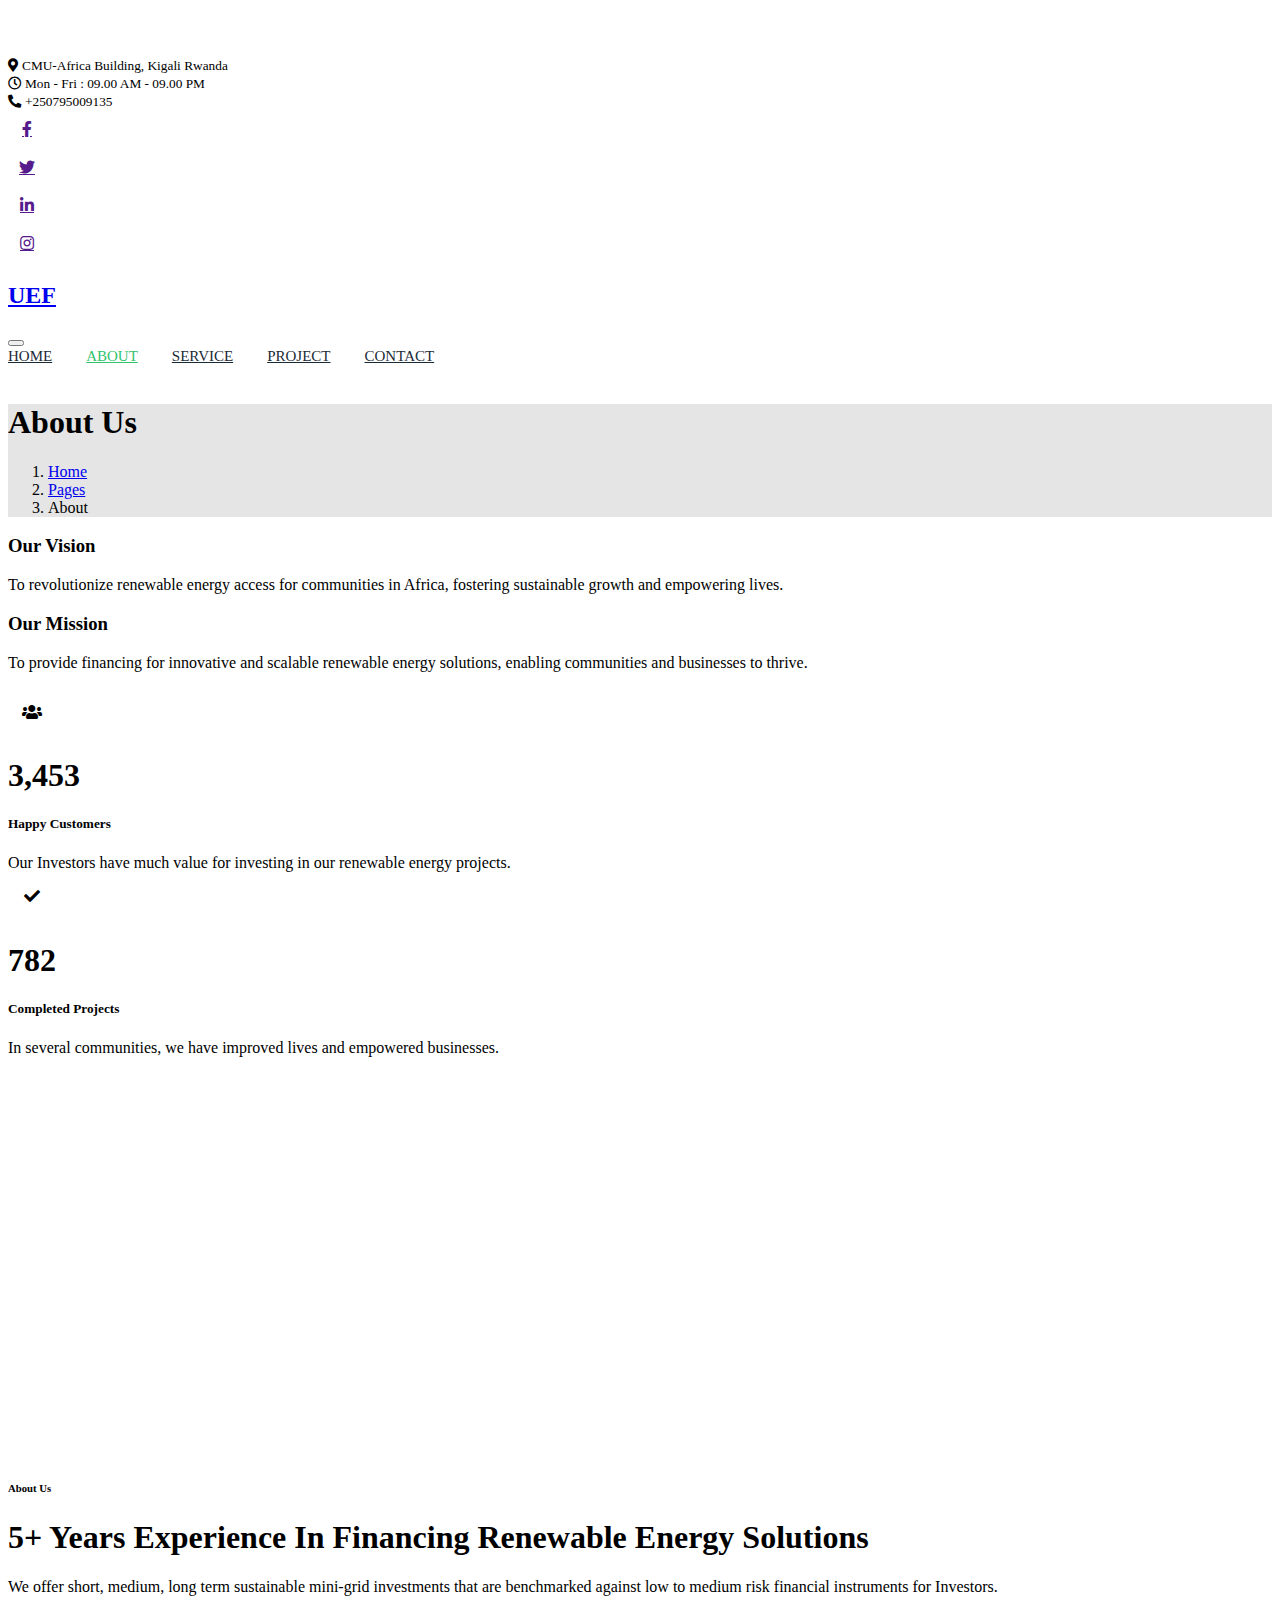
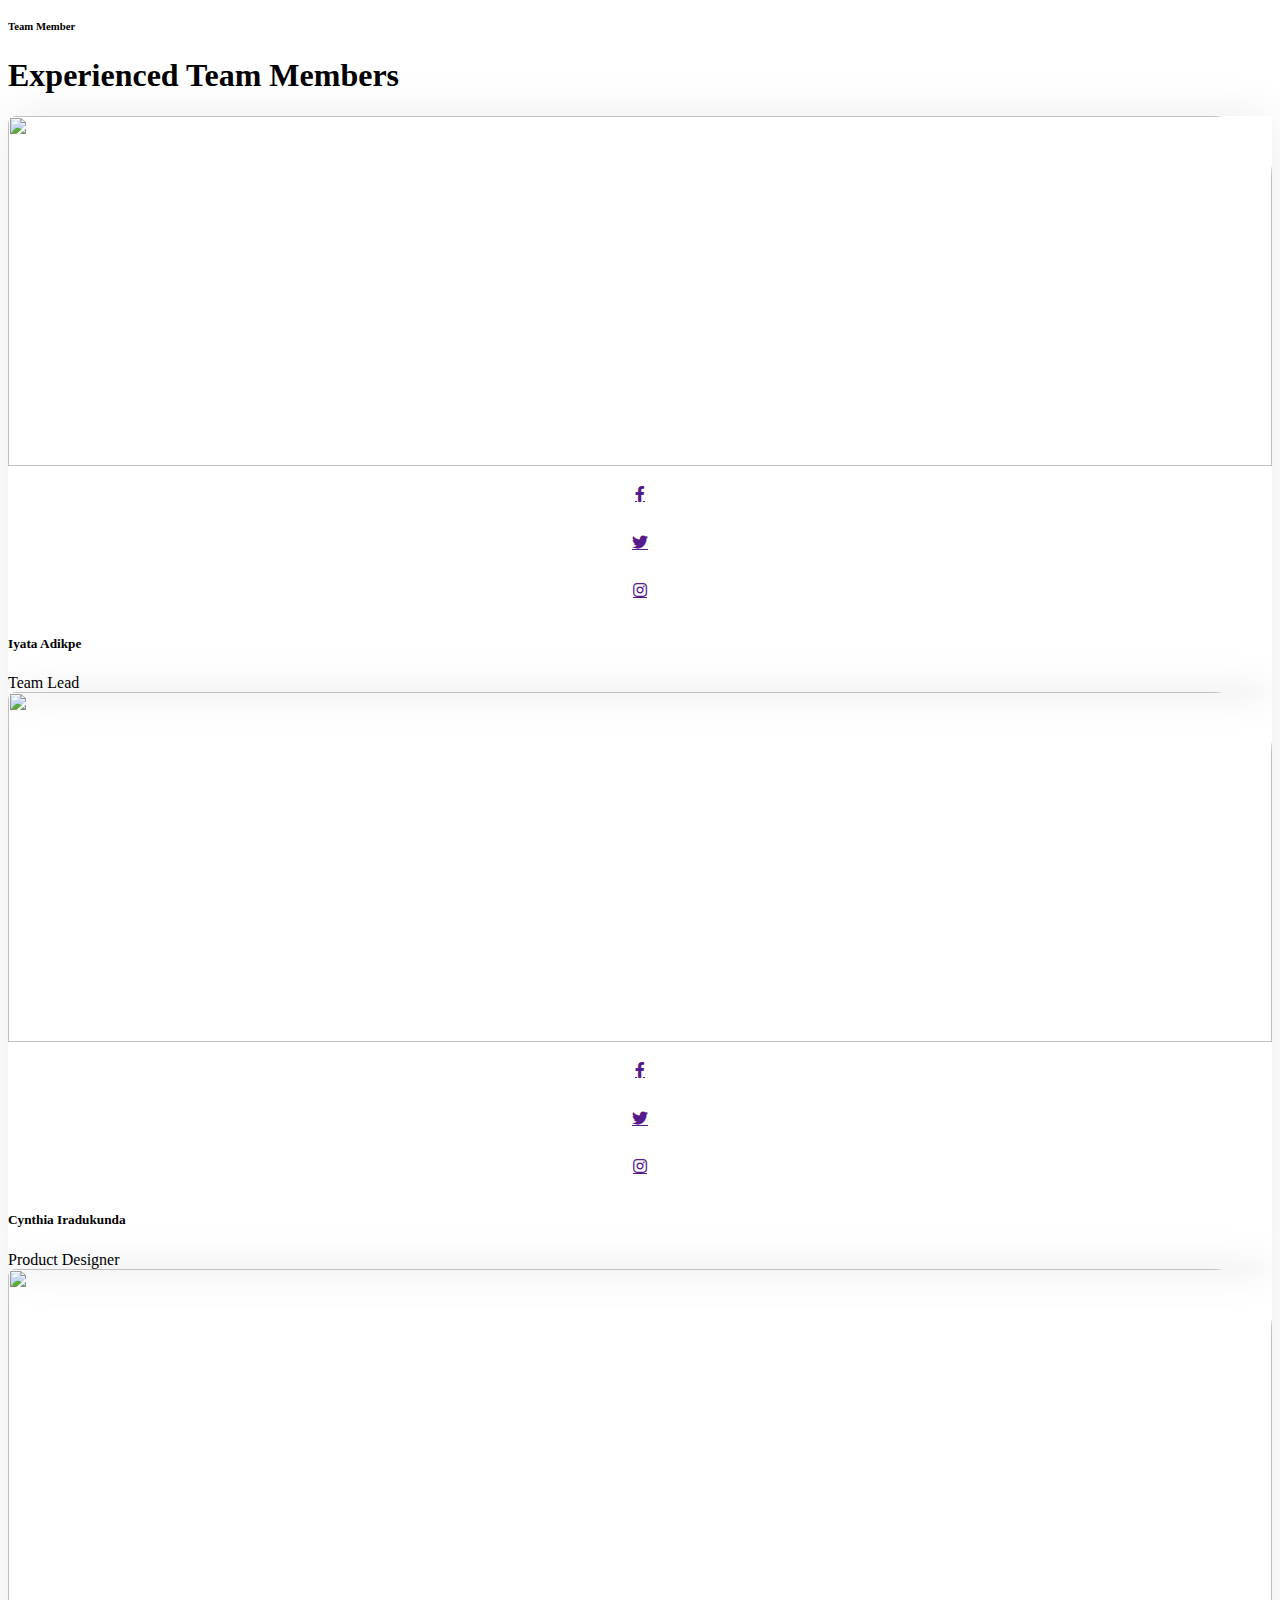
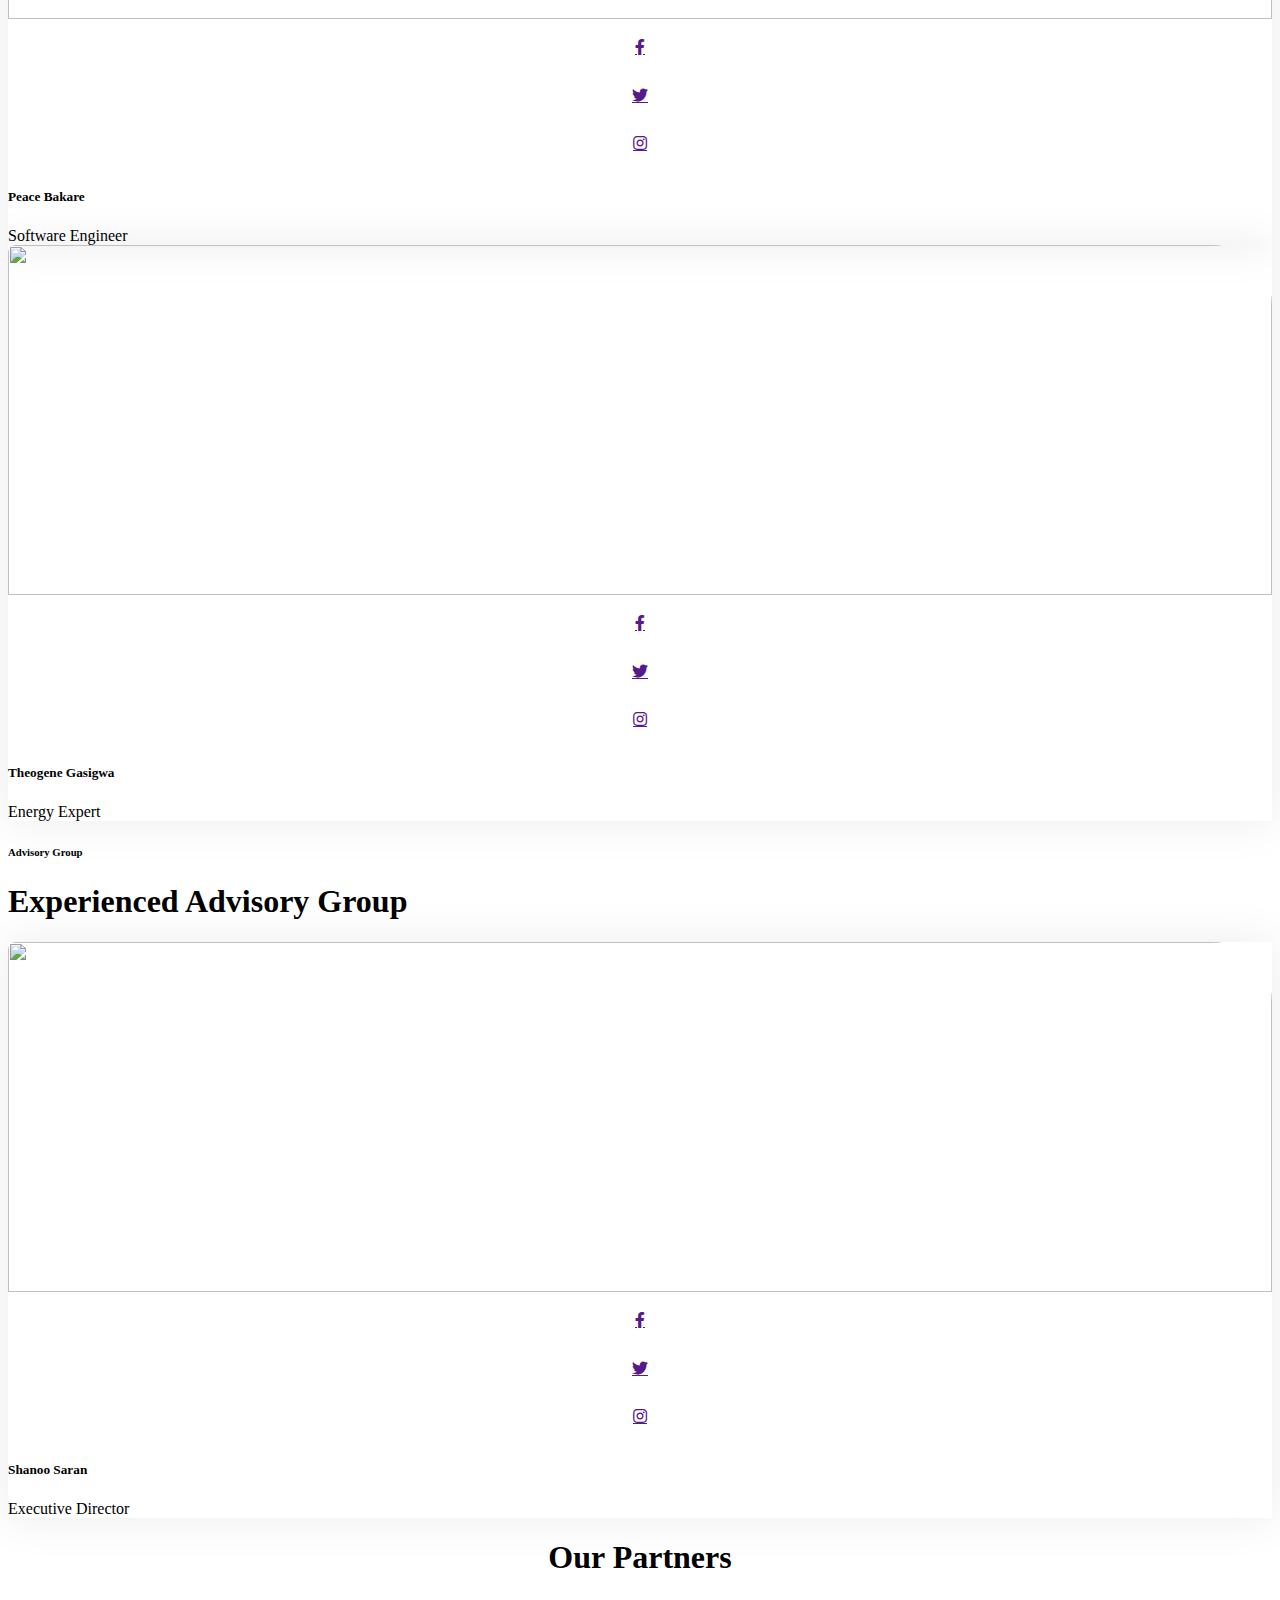
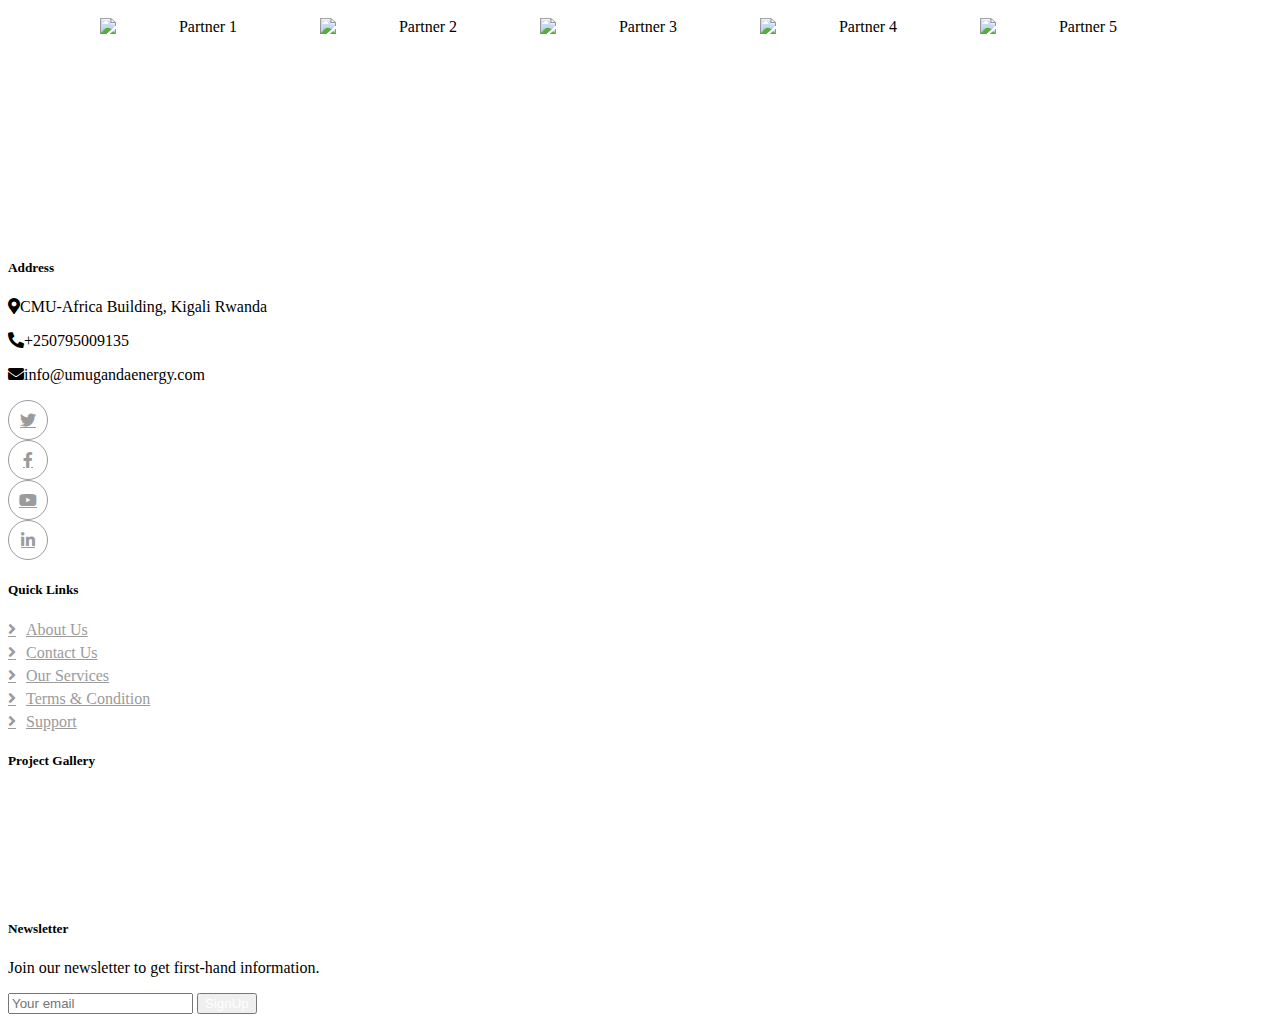
==== about.html @ 9891df20 "Modifications on Product and Team roles" ====
<!DOCTYPE html>
<html lang="en">

<head>
    <meta charset="utf-8">
    <title>UEF</title>
    <meta content="width=device-width, initial-scale=1.0" name="viewport">
    <meta content="" name="keywords">
    <meta content="" name="description">

    <!-- Favicon -->
    <link href="img/favicon.ico" rel="icon">

    <!-- Google Web Fonts -->
    <link rel="preconnect" href="https://fonts.googleapis.com">
    <link rel="preconnect" href="https://fonts.gstatic.com" crossorigin>
    <link href="https://fonts.googleapis.com/css2?family=Open+Sans:wght@400;500&family=Roboto:wght@500;700;900&display=swap" rel="stylesheet"> 

    <!-- Icon Font Stylesheet -->
    <link href="https://cdnjs.cloudflare.com/ajax/libs/font-awesome/5.10.0/css/all.min.css" rel="stylesheet">
    <link href="https://cdn.jsdelivr.net/npm/bootstrap-icons@1.4.1/font/bootstrap-icons.css" rel="stylesheet">

    <!-- Libraries Stylesheet -->
    <link href="lib/animate/animate.min.css" rel="stylesheet">
    <link href="lib/owlcarousel/assets/owl.carousel.min.css" rel="stylesheet">
    <link href="lib/lightbox/css/lightbox.min.css" rel="stylesheet">

    <!-- Customized Bootstrap Stylesheet -->
    <link href="css/bootstrap.min.css" rel="stylesheet">

    <!-- Template Stylesheet -->
    <link href="css/style.css" rel="stylesheet">
</head>

<body>
    <!-- Spinner Start -->
    <div id="spinner" class="show bg-white position-fixed translate-middle w-100 vh-100 top-50 start-50 d-flex align-items-center justify-content-center">
        <div class="spinner-border text-primary" style="width: 3rem; height: 3rem;" role="status">
            <span class="sr-only">Loading...</span>
        </div>
    </div>
    <!-- Spinner End -->


    <!-- Topbar Start -->
    <div class="container-fluid bg-dark p-0">
        <div class="row gx-0 d-none d-lg-flex">
            <div class="col-lg-7 px-5 text-start">
                <div class="h-100 d-inline-flex align-items-center me-4">
                    <small class="fa fa-map-marker-alt text-primary me-2"></small>
                    <small>CMU-Africa Building, Kigali Rwanda</small>
                </div>
                <div class="h-100 d-inline-flex align-items-center">
                    <small class="far fa-clock text-primary me-2"></small>
                    <small>Mon - Fri : 09.00 AM - 09.00 PM</small>
                </div>
            </div>
            <div class="col-lg-5 px-5 text-end">
                <div class="h-100 d-inline-flex align-items-center me-4">
                    <small class="fa fa-phone-alt text-primary me-2"></small>
                    <small>+250795009135</small>
                </div>
                <div class="h-100 d-inline-flex align-items-center mx-n2">
                    <a class="btn btn-square btn-link rounded-0 border-0 border-end border-secondary" href=""><i class="fab fa-facebook-f"></i></a>
                    <a class="btn btn-square btn-link rounded-0 border-0 border-end border-secondary" href=""><i class="fab fa-twitter"></i></a>
                    <a class="btn btn-square btn-link rounded-0 border-0 border-end border-secondary" href=""><i class="fab fa-linkedin-in"></i></a>
                    <a class="btn btn-square btn-link rounded-0" href=""><i class="fab fa-instagram"></i></a>
                </div>
            </div>
        </div>
    </div>
    <!-- Topbar End -->


    <!-- Navbar Start -->
    <nav class="navbar navbar-expand-lg bg-white navbar-light sticky-top p-0">
        <a href="index.html" class="navbar-brand d-flex align-items-center border-end px-4 px-lg-5">
            <h2 class="m-0 text-primary">UEF</h2>
        </a>
        <button type="button" class="navbar-toggler me-4" data-bs-toggle="collapse" data-bs-target="#navbarCollapse">
            <span class="navbar-toggler-icon"></span>
        </button>
        <div class="collapse navbar-collapse" id="navbarCollapse">
            <div class="navbar-nav ms-auto p-4 p-lg-0">
                <a href="index.html" class="nav-item nav-link">Home</a>
                <a href="about.html" class="nav-item nav-link active">About</a>
                <a href="service.html" class="nav-item nav-link">Service</a>
                <a href="project.html" class="nav-item nav-link">Project</a>                
                <a href="contact.html" class="nav-item nav-link">Contact</a>
            </div>
            <a href="project.html" class="btn btn-primary rounded-0 py-4 px-lg-5 d-none d-lg-block">Check Project Portfolio<i class="fa fa-arrow-right ms-3"></i></a>
        </div>
    </nav>
    <!-- Navbar End -->


    <!-- Page Header Start -->
    <div class="container-fluid page-header py-5 mb-5">
        <div class="container py-5">
            <h1 class="display-3 text-white mb-3 animated slideInDown">About Us</h1>
            <nav aria-label="breadcrumb animated slideInDown">
                <ol class="breadcrumb">
                    <li class="breadcrumb-item"><a class="text-white" href="#">Home</a></li>
                    <li class="breadcrumb-item"><a class="text-white" href="#">Pages</a></li>
                    <li class="breadcrumb-item text-white active" aria-current="page">About</li>
                </ol>
            </nav>
        </div>
    </div>
    <!-- Page Header End -->

    <!-- Feature Start -->
    <div class="container-xxl py-5">
        <div class="container">
            <div class="row g-5">
                <!-- Vision and Mission -->
                <div class="col-md-6">
                    <div class="mb-4">
                        <h3 class="text-primary">Our Vision</h3>
                        <p>To revolutionize renewable energy access for communities in Africa, fostering sustainable growth and empowering lives.</p>
                    </div>
                    <div>
                        <h3 class="text-primary">Our Mission</h3>
                        <p>To provide financing for innovative and scalable renewable energy solutions, enabling communities and businesses to thrive.</p>
                    </div>
                </div>

                <!-- Statistics -->
                <div class="col-md-6">
                    <div class="row g-4">
                        <div class="col-lg-6 wow fadeIn" data-wow-delay="0.1s">
                            <div class="d-flex align-items-center mb-4">
                                <div class="btn-lg-square bg-primary rounded-circle me-3">
                                    <i class="fa fa-users text-white"></i>
                                </div>
                                <h1 class="mb-0" data-toggle="counter-up">3,453</h1>
                            </div>
                            <h5 class="mb-3">Happy Customers</h5>
                            <span>Our Investors have much value for investing in our renewable energy projects.</span>
                        </div>
                        <div class="col-lg-6 wow fadeIn" data-wow-delay="0.3s">
                            <div class="d-flex align-items-center mb-4">
                                <div class="btn-lg-square bg-primary rounded-circle me-3">
                                    <i class="fa fa-check text-white"></i>
                                </div>
                                <h1 class="mb-0" data-toggle="counter-up">782</h1>
                            </div>
                            <h5 class="mb-3">Completed Projects</h5>
                            <span>In several communities, we have improved lives and empowered businesses.</span>
                        </div>
                    </div>
                </div>
            </div>
        </div>
    </div>
    <!-- Feature End -->

    

    <!-- About Start -->
    <div class="container-fluid bg-light overflow-hidden my-5 px-lg-0">
        <div class="container about px-lg-0">
            <div class="row g-0 mx-lg-0">
                <div class="col-lg-6 ps-lg-0 wow fadeIn" data-wow-delay="0.1s" style="min-height: 400px;">
                    <div class="position-relative h-100">
                        <img class="position-absolute img-fluid w-100 h-100" src="img/about.jpg" style="object-fit: cover;" alt="">
                    </div>
                </div>
                <div class="col-lg-6 about-text py-5 wow fadeIn" data-wow-delay="0.5s">
                    <div class="p-lg-5 pe-lg-0">
                        <h6 class="text-primary">About Us</h6>
                        <h1 class="mb-4">5+ Years Experience In Financing Renewable Energy Solutions</h1>
                        <!-- <p>Renewable Energy </p> -->
                        <p>We offer short, medium, long term sustainable mini-grid investments that are benchmarked against low to medium risk financial instruments for Investors.</p>                        
                    </div>
                </div>
            </div>
        </div>
    </div>
    <!-- About End -->


    <!-- Team Start -->
    <div class="container-xxl py-5">
        <div class="container">
            <div class="text-center mx-auto mb-5 wow fadeInUp" data-wow-delay="0.1s" style="max-width: 600px;">
                <h6 class="text-primary">Team Member</h6>
                <h1 class="mb-4">Experienced Team Members</h1>
            </div>
            <div class="row g-4">
                <div class="col-lg-4 col-md-6 wow fadeInUp" data-wow-delay="0.1s">
                    <div class="team-item rounded overflow-hidden">
                        <div class="d-flex">
                            <img class="img-fluid w-75" src="img/Iyata.jpeg" alt="">
                            <div class="team-social w-25">
                                <a class="btn btn-lg-square btn-outline-primary rounded-circle mt-3" href=""><i class="fab fa-facebook-f"></i></a>
                                <a class="btn btn-lg-square btn-outline-primary rounded-circle mt-3" href=""><i class="fab fa-twitter"></i></a>
                                <a class="btn btn-lg-square btn-outline-primary rounded-circle mt-3" href=""><i class="fab fa-instagram"></i></a>
                            </div>
                        </div>
                        <div class="p-4">
                            <h5>Iyata Adikpe</h5>
                            <span>Team Lead</span>
                        </div>
                    </div>
                </div>
                <div class="col-lg-4 col-md-6 wow fadeInUp" data-wow-delay="0.3s">
                    <div class="team-item rounded overflow-hidden">
                        <div class="d-flex">
                            <img class="img-fluid w-75" src="img/Cynthia.jpeg" alt="">
                            <div class="team-social w-25">
                                <a class="btn btn-lg-square btn-outline-primary rounded-circle mt-3" href=""><i class="fab fa-facebook-f"></i></a>
                                <a class="btn btn-lg-square btn-outline-primary rounded-circle mt-3" href=""><i class="fab fa-twitter"></i></a>
                                <a class="btn btn-lg-square btn-outline-primary rounded-circle mt-3" href=""><i class="fab fa-instagram"></i></a>
                            </div>
                        </div>
                        <div class="p-4">
                            <h5>Cynthia Iradukunda</h5>
                            <span>Product Designer</span>
                        </div>
                    </div>
                </div>
                <div class="col-lg-4 col-md-6 wow fadeInUp" data-wow-delay="0.5s">
                    <div class="team-item rounded overflow-hidden">
                        <div class="d-flex">
                            <img class="img-fluid w-75" src="img/Peace-1.jpeg" alt="">
                            <div class="team-social w-25">
                                <a class="btn btn-lg-square btn-outline-primary rounded-circle mt-3" href=""><i class="fab fa-facebook-f"></i></a>
                                <a class="btn btn-lg-square btn-outline-primary rounded-circle mt-3" href=""><i class="fab fa-twitter"></i></a>
                                <a class="btn btn-lg-square btn-outline-primary rounded-circle mt-3" href=""><i class="fab fa-instagram"></i></a>
                            </div>
                        </div>
                        <div class="p-4">
                            <h5>Peace Bakare</h5>
                            <span>Software Engineer</span>
                        </div>
                    </div>
                </div>
                <div class="col-lg-4 col-md-6 wow fadeInUp" data-wow-delay="0.3s">
                    <div class="team-item rounded overflow-hidden">
                        <div class="d-flex">
                            <img class="img-fluid w-75" src="img/Gasigwa.png" alt="">
                            <div class="team-social w-25">
                                <a class="btn btn-lg-square btn-outline-primary rounded-circle mt-3" href=""><i class="fab fa-facebook-f"></i></a>
                                <a class="btn btn-lg-square btn-outline-primary rounded-circle mt-3" href=""><i class="fab fa-twitter"></i></a>
                                <a class="btn btn-lg-square btn-outline-primary rounded-circle mt-3" href=""><i class="fab fa-instagram"></i></a>
                            </div>
                        </div>
                        <div class="p-4">
                            <h5>Theogene Gasigwa</h5>
                            <span>Energy Expert</span>
                        </div>
                    </div>
                </div>
            </div>
        </div>
    </div>
    <!-- Team End -->

    <!-- Advisory Group -->
    <div class="container-xxl py-5">
        <div class="container">
            <div class="text-center mx-auto mb-5 wow fadeInUp" data-wow-delay="0.1s" style="max-width: 600px;">
                <h6 class="text-primary">Advisory Group</h6>
                <h1 class="mb-4">Experienced Advisory Group</h1>
            </div>
            <div class="row g-4">
                <div class="col-lg-4 col-md-6 wow fadeInUp" data-wow-delay="0.1s">
                    <div class="team-item rounded overflow-hidden">
                        <div class="d-flex">
                            <img class="img-fluid w-75" src="img/shanoo.jpeg" alt="">
                            <div class="team-social w-25">
                                <a class="btn btn-lg-square btn-outline-primary rounded-circle mt-3" href=""><i class="fab fa-facebook-f"></i></a>
                                <a class="btn btn-lg-square btn-outline-primary rounded-circle mt-3" href=""><i class="fab fa-twitter"></i></a>
                                <a class="btn btn-lg-square btn-outline-primary rounded-circle mt-3" href=""><i class="fab fa-instagram"></i></a>
                            </div>
                        </div>
                        <div class="p-4">
                            <h5>Shanoo Saran</h5>
                            <span>Executive Director</span>
                        </div>
                    </div>
                </div>                
            </div>
        </div>
    </div>
    <!-- Advisory End -->

    <!-- Partners Section -->
    <div class="container-fluid bg-light overflow-hidden my-5 px-lg-0">
        <div class="container quote px-lg-0">
            <div class="row g-0 mx-lg-0">
                <div class="col-12 py-5 wow fadeIn" data-wow-delay="0.5s">
                    <div class="p-lg-5 pe-lg-0">
                        <h1 class="mb-4 text-center">Our Partners</h1>
                    </div>
                </div>
                <div class="col-12 wow fadeIn" data-wow-delay="0.1s">
                    <div class="partners-container">
                        <div class="partner-item">
                            <img src="img/McGinnis_masthead_2025.jpg" alt="Partner 1">
                        </div>
                        <div class="partner-item">
                            <img src="img/cmu_africa.jpg" alt="Partner 2">
                        </div>
                        <div class="partner-item">
                            <img src="img/RDB1.png" alt="Partner 3">
                        </div>
                        <div class="partner-item">
                            <img src="img/partner4.png" alt="Partner 4">
                        </div>
                        <div class="partner-item">
                            <img src="img/partner5.png" alt="Partner 5">
                        </div>
                    </div>
                </div>
            </div>
        </div>
    </div>
        

    <!-- Footer Start -->
    <div class="container-fluid bg-dark text-body footer mt-5 pt-5 wow fadeIn" data-wow-delay="0.1s">
        <div class="container py-5">
            <div class="row g-5">
                <div class="col-lg-3 col-md-6">
                    <h5 class="text-white mb-4">Address</h5>
                    <p class="mb-2"><i class="fa fa-map-marker-alt me-3"></i>CMU-Africa Building, Kigali Rwanda</p>
                    <p class="mb-2"><i class="fa fa-phone-alt me-3"></i>+250795009135</p>
                    <p class="mb-2"><i class="fa fa-envelope me-3"></i>info@umugandaenergy.com</p>
                    <div class="d-flex pt-2">
                        <a class="btn btn-square btn-outline-light btn-social" href=""><i class="fab fa-twitter"></i></a>
                        <a class="btn btn-square btn-outline-light btn-social" href=""><i class="fab fa-facebook-f"></i></a>
                        <a class="btn btn-square btn-outline-light btn-social" href=""><i class="fab fa-youtube"></i></a>
                        <a class="btn btn-square btn-outline-light btn-social" href=""><i class="fab fa-linkedin-in"></i></a>
                    </div>
                </div>
                <div class="col-lg-3 col-md-6">
                    <h5 class="text-white mb-4">Quick Links</h5>
                    <a class="btn btn-link" href="#">About Us</a>
                    <a class="btn btn-link" href="contact.html">Contact Us</a>
                    <a class="btn btn-link" href="service.html">Our Services</a>
                    <a class="btn btn-link" href="">Terms & Condition</a>
                    <a class="btn btn-link" href="">Support</a>
                </div>
                <div class="col-lg-3 col-md-6">
                    <h5 class="text-white mb-4">Project Gallery</h5>
                    <div class="row g-2">
                        <div class="col-4">
                            <img class="img-fluid rounded" src="img/gallery-1.jpg" alt="">
                        </div>
                        <div class="col-4">
                            <img class="img-fluid rounded" src="img/gallery-2.jpg" alt="">
                        </div>
                        <div class="col-4">
                            <img class="img-fluid rounded" src="img/gallery-3.jpg" alt="">
                        </div>
                        <div class="col-4">
                            <img class="img-fluid rounded" src="img/gallery-4.jpg" alt="">
                        </div>
                        <div class="col-4">
                            <img class="img-fluid rounded" src="img/gallery-5.jpg" alt="">
                        </div>
                        <div class="col-4">
                            <img class="img-fluid rounded" src="img/gallery-6.jpg" alt="">
                        </div>
                    </div>
                </div>
                <div class="col-lg-3 col-md-6">
                    <h5 class="text-white mb-4">Newsletter</h5>
                    <p>Join our newsletter to get first-hand information.</p>
                    <div class="position-relative mx-auto" style="max-width: 400px;">
                        <input class="form-control border-0 w-100 py-3 ps-4 pe-5" type="text" placeholder="Your email">
                        <button type="button" class="btn btn-primary py-2 position-absolute top-0 end-0 mt-2 me-2">SignUp</button>
                    </div>
                </div>
            </div>
        </div>
        <div class="container">
    </div>
    <!-- Footer End -->


    <!-- Back to Top -->
    <a href="#" class="btn btn-lg btn-primary btn-lg-square rounded-circle back-to-top"><i class="bi bi-arrow-up"></i></a>


    <!-- JavaScript Libraries -->
    <script src="https://code.jquery.com/jquery-3.4.1.min.js"></script>
    <script src="https://cdn.jsdelivr.net/npm/bootstrap@5.0.0/dist/js/bootstrap.bundle.min.js"></script>
    <script src="lib/wow/wow.min.js"></script>
    <script src="lib/easing/easing.min.js"></script>
    <script src="lib/waypoints/waypoints.min.js"></script>
    <script src="lib/counterup/counterup.min.js"></script>
    <script src="lib/owlcarousel/owl.carousel.min.js"></script>
    <script src="lib/isotope/isotope.pkgd.min.js"></script>
    <script src="lib/lightbox/js/lightbox.min.js"></script>

    <!-- Template Javascript -->
    <script src="js/main.js"></script>
</body>

</html>
---- css/style.css ----
/********** Template CSS **********/
:root {
    --primary: #32C36C;
    --light: #F6F7F8;
    --dark: #1A2A36;
}

.fw-medium {
    font-weight: 500 !important;
}

.fw-bold {
    font-weight: 700 !important;
}

.fw-black {
    font-weight: 900 !important;
}

.back-to-top {
    position: fixed;
    display: none;
    right: 45px;
    bottom: 45px;
    z-index: 99;
}


/*** Spinner ***/
#spinner {
    opacity: 0;
    visibility: hidden;
    transition: opacity .5s ease-out, visibility 0s linear .5s;
    z-index: 99999;
}

#spinner.show {
    transition: opacity .5s ease-out, visibility 0s linear 0s;
    visibility: visible;
    opacity: 1;
}


/*** Button ***/
.btn {
    font-weight: 500;
    transition: .5s;
}

.btn.btn-primary,
.btn.btn-outline-primary:hover {
    color: #FFFFFF;
}

.btn-square {
    width: 38px;
    height: 38px;
}

.btn-sm-square {
    width: 32px;
    height: 32px;
}

.btn-lg-square {
    width: 48px;
    height: 48px;
}

.btn-square,
.btn-sm-square,
.btn-lg-square {
    padding: 0;
    display: flex;
    align-items: center;
    justify-content: center;
    font-weight: normal;
}

/*** Navbar ***/
.navbar.sticky-top {
    top: -100px;
    transition: .5s;
}

.navbar .navbar-brand,
.navbar a.btn {
    height: 75px;
}

.navbar .navbar-nav .nav-link {
    margin-right: 30px;
    padding: 25px 0;
    color: var(--dark);
    font-size: 15px;
    font-weight: 500;
    text-transform: uppercase;
    outline: none;
}

.navbar .navbar-nav .nav-link:hover,
.navbar .navbar-nav .nav-link.active {
    color: var(--primary);
}

.navbar .dropdown-toggle::after {
    border: none;
    content: "\f107";
    font-family: "Font Awesome 5 Free";
    font-weight: 900;
    vertical-align: middle;
    margin-left: 8px;
}

@media (max-width: 991.98px) {
    .navbar .navbar-nav .nav-link  {
        margin-right: 0;
        padding: 10px 0;
    }

    .navbar .navbar-nav {
        border-top: 1px solid #EEEEEE;
    }
}

@media (min-width: 992px) {
    .navbar .nav-item .dropdown-menu {
        display: block;
        border: none;
        margin-top: 0;
        top: 150%;
        opacity: 0;
        visibility: hidden;
        transition: .5s;
    }

    .navbar .nav-item:hover .dropdown-menu {
        top: 100%;
        visibility: visible;
        transition: .5s;
        opacity: 1;
    }
}


/*** Header ***/
.owl-carousel-inner {
    position: absolute;
    width: 100%;
    height: 100%;
    top: 0;
    left: 0;
    display: flex;
    align-items: center;
    background: rgba(0, 0, 0, .1);
}

.carousel-image {
    max-height: 500px;
    width: 100%;
    object-fit: cover;
}

@media (max-width: 768px) {
    .header-carousel .owl-carousel-item {
        position: relative;
        min-height: 500px;
    }

    .header-carousel .owl-carousel-item img {
        position: absolute;
        width: 100%;
        height: 100%;
        object-fit: cover;
    }

    .header-carousel .owl-carousel-item p {
        font-size: 16px !important;
    }
}

.header-carousel .owl-dots {
    position: absolute;
    width: 60px;
    height: 100%;
    top: 0;
    right: 30px;
    display: flex;
    flex-direction: column;
    align-items: center;
    justify-content: center;
}

.header-carousel .owl-dots .owl-dot {
    position: relative;
    width: 45px;
    height: 45px;
    margin: 5px 0;
    background: #FFFFFF;
    box-shadow: 0 0 30px rgba(255, 255, 255, .9);
    border-radius: 45px;
    transition: .5s;
}

.header-carousel .owl-dots .owl-dot.active {
    width: 60px;
    height: 60px;
}

.header-carousel .owl-dots .owl-dot img {
    position: absolute;
    width: 100%;
    height: 100%;
    object-fit: cover;
    padding: 2px;
    border-radius: 45px;
    transition: .5s;
}

.page-header {
    background: linear-gradient(rgba(0, 0, 0, .1), rgba(0, 0, 0, .1)), url(../img/carousel-2.jpg) center center no-repeat;
    background-size: cover;
}

.breadcrumb-item + .breadcrumb-item::before {
    color: var(--light);
}


/*** About ***/
@media (min-width: 992px) {
    .container.about {
        max-width: 100% !important;
    }

    .about-text  {
        padding-right: calc(((100% - 960px) / 2) + .75rem);
    }
}

@media (min-width: 1200px) {
    .about-text  {
        padding-right: calc(((100% - 1140px) / 2) + .75rem);
    }
}

@media (min-width: 1400px) {
    .about-text  {
        padding-right: calc(((100% - 1320px) / 2) + .75rem);
    }
}


/*** Service ***/
.service-item {
    box-shadow: 0 0 45px rgba(0, 0, 0, .08);
}

.service-icon {
    position: relative;
    margin: -50px 0 25px 0;
    width: 100px;
    height: 100px;
    display: flex;
    align-items: center;
    justify-content: center;
    color: var(--primary);
    background: #FFFFFF;
    border-radius: 100px;
    box-shadow: 0 0 45px rgba(0, 0, 0, .08);
    transition: .5s;
}

.service-item:hover .service-icon {
    color: #FFFFFF;
    background: var(--primary);
}


/*** Feature ***/
@media (min-width: 992px) {
    .container.feature {
        max-width: 100% !important;
    }

    .feature-text  {
        padding-left: calc(((100% - 960px) / 2) + .75rem);
    }
}

@media (min-width: 1200px) {
    .feature-text  {
        padding-left: calc(((100% - 1140px) / 2) + .75rem);
    }
}

@media (min-width: 1400px) {
    .feature-text  {
        padding-left: calc(((100% - 1320px) / 2) + .75rem);
    }
}


/*** Project Portfolio ***/
#portfolio-flters li {
    display: inline-block;
    font-weight: 500;
    color: var(--dark);
    cursor: pointer;
    transition: .5s;
    border-bottom: 2px solid transparent;
}

#portfolio-flters li:hover,
#portfolio-flters li.active {
    color: var(--primary);
    border-color: var(--primary);
}

.portfolio-img {
    position: relative;
}

.portfolio-img::before,
.portfolio-img::after {
    position: absolute;
    content: "";
    width: 0;
    height: 100%;
    top: 0;
    background: var(--dark);
    transition: .5s;
}

.portfolio-img::before {
    left: 50%;
}

.portfolio-img::after {
    right: 50%;
}

.portfolio-item:hover .portfolio-img::before {
    width: 51%;
    left: 0;
}

.portfolio-item:hover .portfolio-img::after {
    width: 51%;
    right: 0;
}

.portfolio-btn {
    position: absolute;
    top: 0;
    left: 0;
    width: 100%;
    height: 100%;
    display: flex;
    align-items: center;
    justify-content: center;
    opacity: 0;
    z-index: 1;
    transition: .5s;
}

.portfolio-item:hover .portfolio-btn {
    opacity: 1;
    transition-delay: .3s;
}


/*** Quote ***/
@media (min-width: 992px) {
    .container.quote {
        max-width: 100% !important;
    }

    .quote-text  {
        padding-right: calc(((100% - 960px) / 2) + .75rem);
    }
}

@media (min-width: 1200px) {
    .quote-text  {
        padding-right: calc(((100% - 1140px) / 2) + .75rem);
    }
}

@media (min-width: 1400px) {
    .quote-text  {
        padding-right: calc(((100% - 1320px) / 2) + .75rem);
    }
}


/*** Team ***/
.team-item {
    box-shadow: 0 0 45px rgba(0, 0, 0, .08);
}

.team-item img {
    height: 350px;
    object-fit: cover;
    width: 100%;
    border-radius: 8px 60px 0 0;
}

.team-item .team-social {
    display: flex;
    flex-direction: column;
    align-items: center;
    justify-content: flex-end;
    background: #FFFFFF;
    transition: .5s;
}


/*** Testimonial ***/
.testimonial-carousel::before {
    position: absolute;
    content: "";
    top: 0;
    left: 0;
    height: 100%;
    width: 0;
    background: linear-gradient(to right, rgba(255, 255, 255, 1) 0%, rgba(255, 255, 255, 0) 100%);
    z-index: 1;
}

.testimonial-carousel::after {
    position: absolute;
    content: "";
    top: 0;
    right: 0;
    height: 100%;
    width: 0;
    background: linear-gradient(to left, rgba(255, 255, 255, 1) 0%, rgba(255, 255, 255, 0) 100%);
    z-index: 1;
}

@media (min-width: 768px) {
    .testimonial-carousel::before,
    .testimonial-carousel::after {
        width: 200px;
    }
}

@media (min-width: 992px) {
    .testimonial-carousel::before,
    .testimonial-carousel::after {
        width: 300px;
    }
}

.testimonial-carousel .owl-nav {
    position: absolute;
    width: 350px;
    top: 20px;
    left: 50%;
    transform: translateX(-50%);
    display: flex;
    justify-content: space-between;
    opacity: 0;
    transition: .5s;
    z-index: 1;
}

.testimonial-carousel:hover .owl-nav {
    width: 300px;
    opacity: 1;
}

.testimonial-carousel .owl-nav .owl-prev,
.testimonial-carousel .owl-nav .owl-next {
    position: relative;
    color: var(--primary);
    font-size: 45px;
    transition: .5s;
}

.testimonial-carousel .owl-nav .owl-prev:hover,
.testimonial-carousel .owl-nav .owl-next:hover {
    color: var(--dark);
}

.testimonial-carousel .testimonial-img img {
    width: 100px;
    height: 100px;
}

.testimonial-carousel .testimonial-img .btn-square {
    position: absolute;
    bottom: -19px;
    left: 50%;
    transform: translateX(-50%);
}

.testimonial-carousel .owl-item .testimonial-text {
    margin-bottom: 30px;
    box-shadow: 0 0 45px rgba(0, 0, 0, .08);
    transform: scale(.8);
    transition: .5s;
}

.testimonial-carousel .owl-item.center .testimonial-text {
    transform: scale(1);
}

/*** Partners Section ***/
.partners-container {
    display: flex;
    justify-content: center;
    align-items: center;
    gap: 20px;
    padding: 20px;
    overflow-x: auto; 
    scroll-snap-type: x mandatory;
    white-space: nowrap; 
    scrollbar-width: thin;
    position: relative;
    animation: scroll-partners 20s linear infinite;
}

.partners-container::-webkit-scrollbar {
    height: 8px;
}

.partners-container::-webkit-scrollbar-thumb {
    background-color: #ccc;
    border-radius: 10px;
}

.partners-container::-webkit-scrollbar-track {
    background-color: #f1f1f1;
}

.partner-item {
    flex: 0 0 auto;
    scroll-snap-align: center; 
    width: 200px;
    height: 200px;
    display: flex;
    justify-content: center;
    align-items: center;
}

.partner-item img {
    width: 100%;
    height: 100%;
    object-fit: contain;
}

/* Add scrolling animation */
@keyframes scroll-partners {
    0% {
        transform: translateX(0);
    }
    50% {
        transform: translateX(-50%); 
    }
    100% {
        transform: translateX(0); 
    }
}

/* Center the entire section */
.container.quote {
    display: flex;
    flex-direction: column;
    justify-content: center;
    align-items: center;
    text-align: center;
}

/*** Contact ***/
@media (min-width: 992px) {
    .container.contact {
        max-width: 100% !important;
    }

    .contact-text  {
        padding-left: calc(((100% - 960px) / 2) + .75rem);
    }
}

@media (min-width: 1200px) {
    .contact-text  {
        padding-left: calc(((100% - 1140px) / 2) + .75rem);
    }
}

@media (min-width: 1400px) {
    .contact-text  {
        padding-left: calc(((100% - 1320px) / 2) + .75rem);
    }
}


/*** Footer ***/
.footer .btn.btn-social {
    margin-right: 5px;
    color: #9B9B9B;
    border: 1px solid #9B9B9B;
    border-radius: 38px;
    transition: .3s;
}

.footer .btn.btn-social:hover {
    color: var(--primary);
    border-color: var(--light);
}

.footer .btn.btn-link {
    display: block;
    margin-bottom: 5px;
    padding: 0;
    text-align: left;
    color: #9B9B9B;
    font-weight: normal;
    text-transform: capitalize;
    transition: .3s;
}

.footer .btn.btn-link::before {
    position: relative;
    content: "\f105";
    font-family: "Font Awesome 5 Free";
    font-weight: 900;
    margin-right: 10px;
}

.footer .btn.btn-link:hover {
    color: #FFFFFF;
    letter-spacing: 1px;
    box-shadow: none;
}

.footer .copyright {
    padding: 25px 0;
    border-top: 1px solid rgba(256, 256, 256, .1);
}

.footer .copyright a {
    color: var(--light);
}

.footer .copyright a:hover {
    color: var(--primary);
}
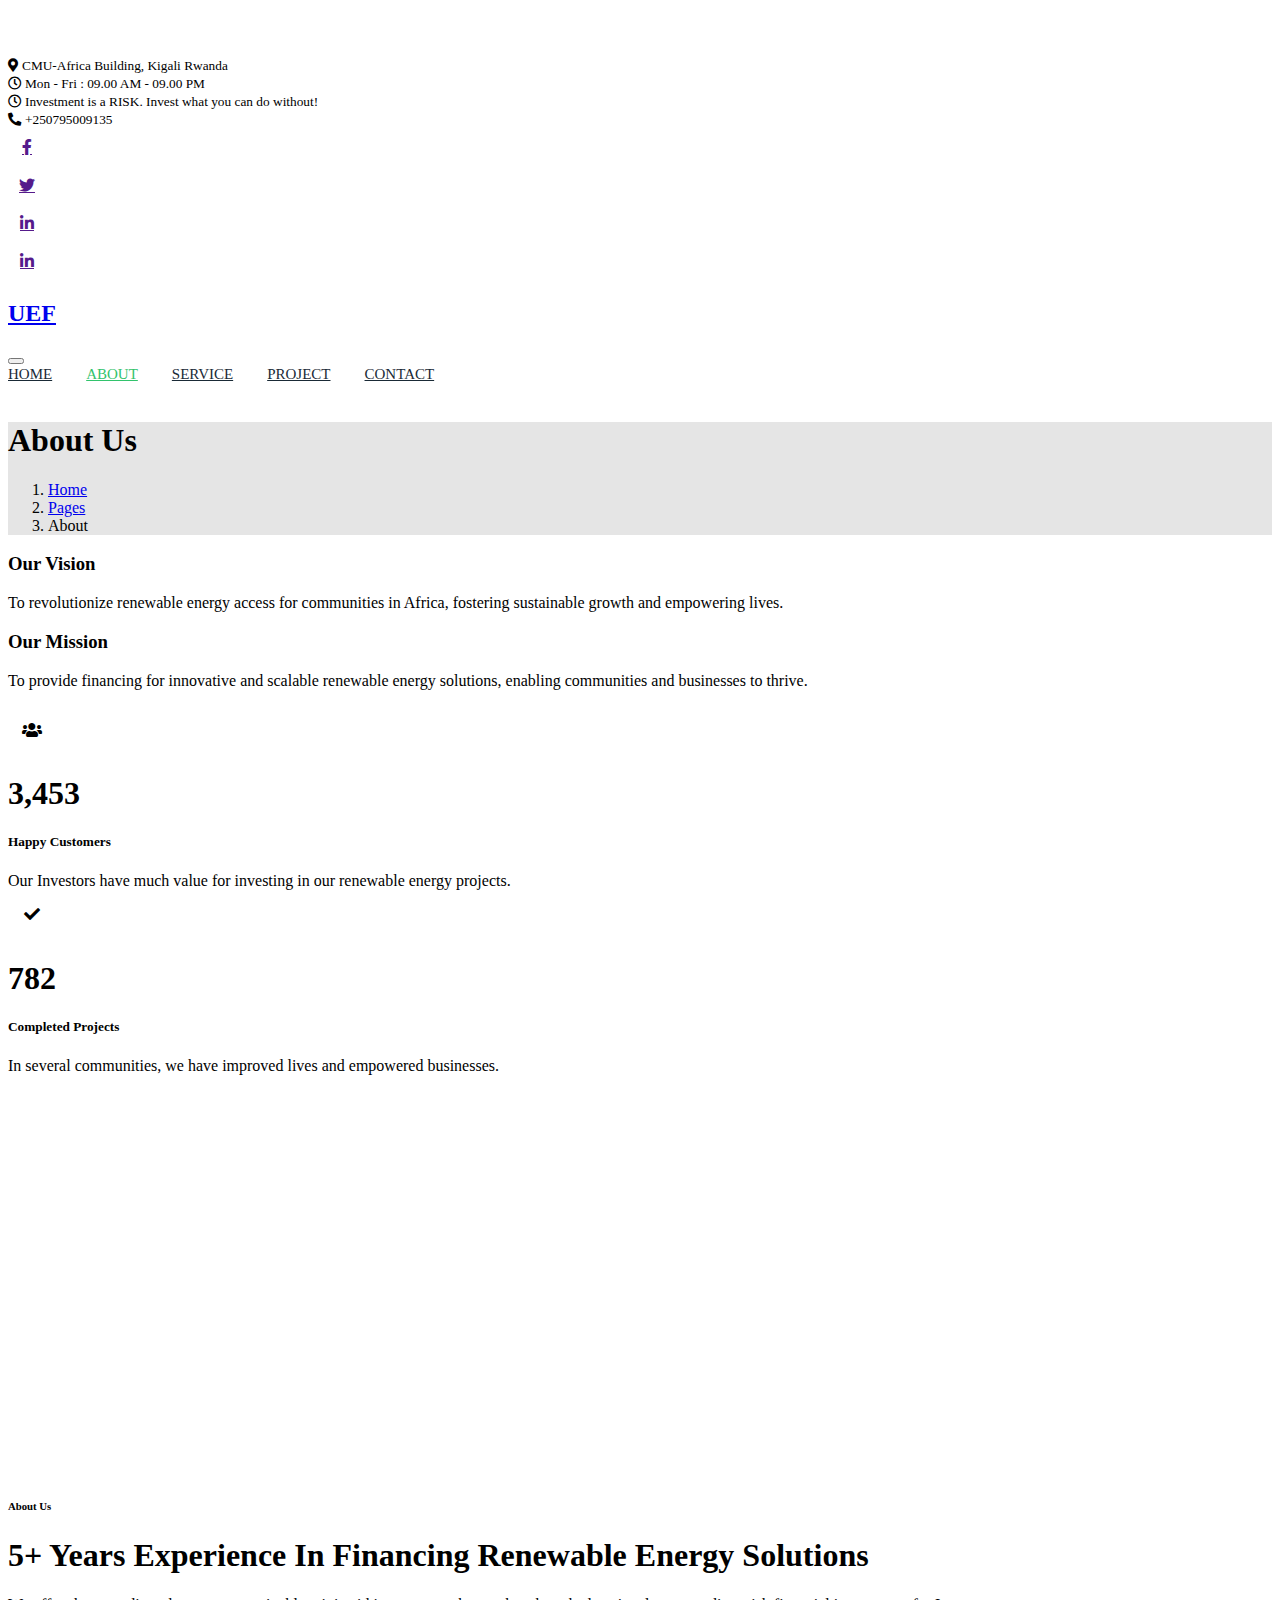
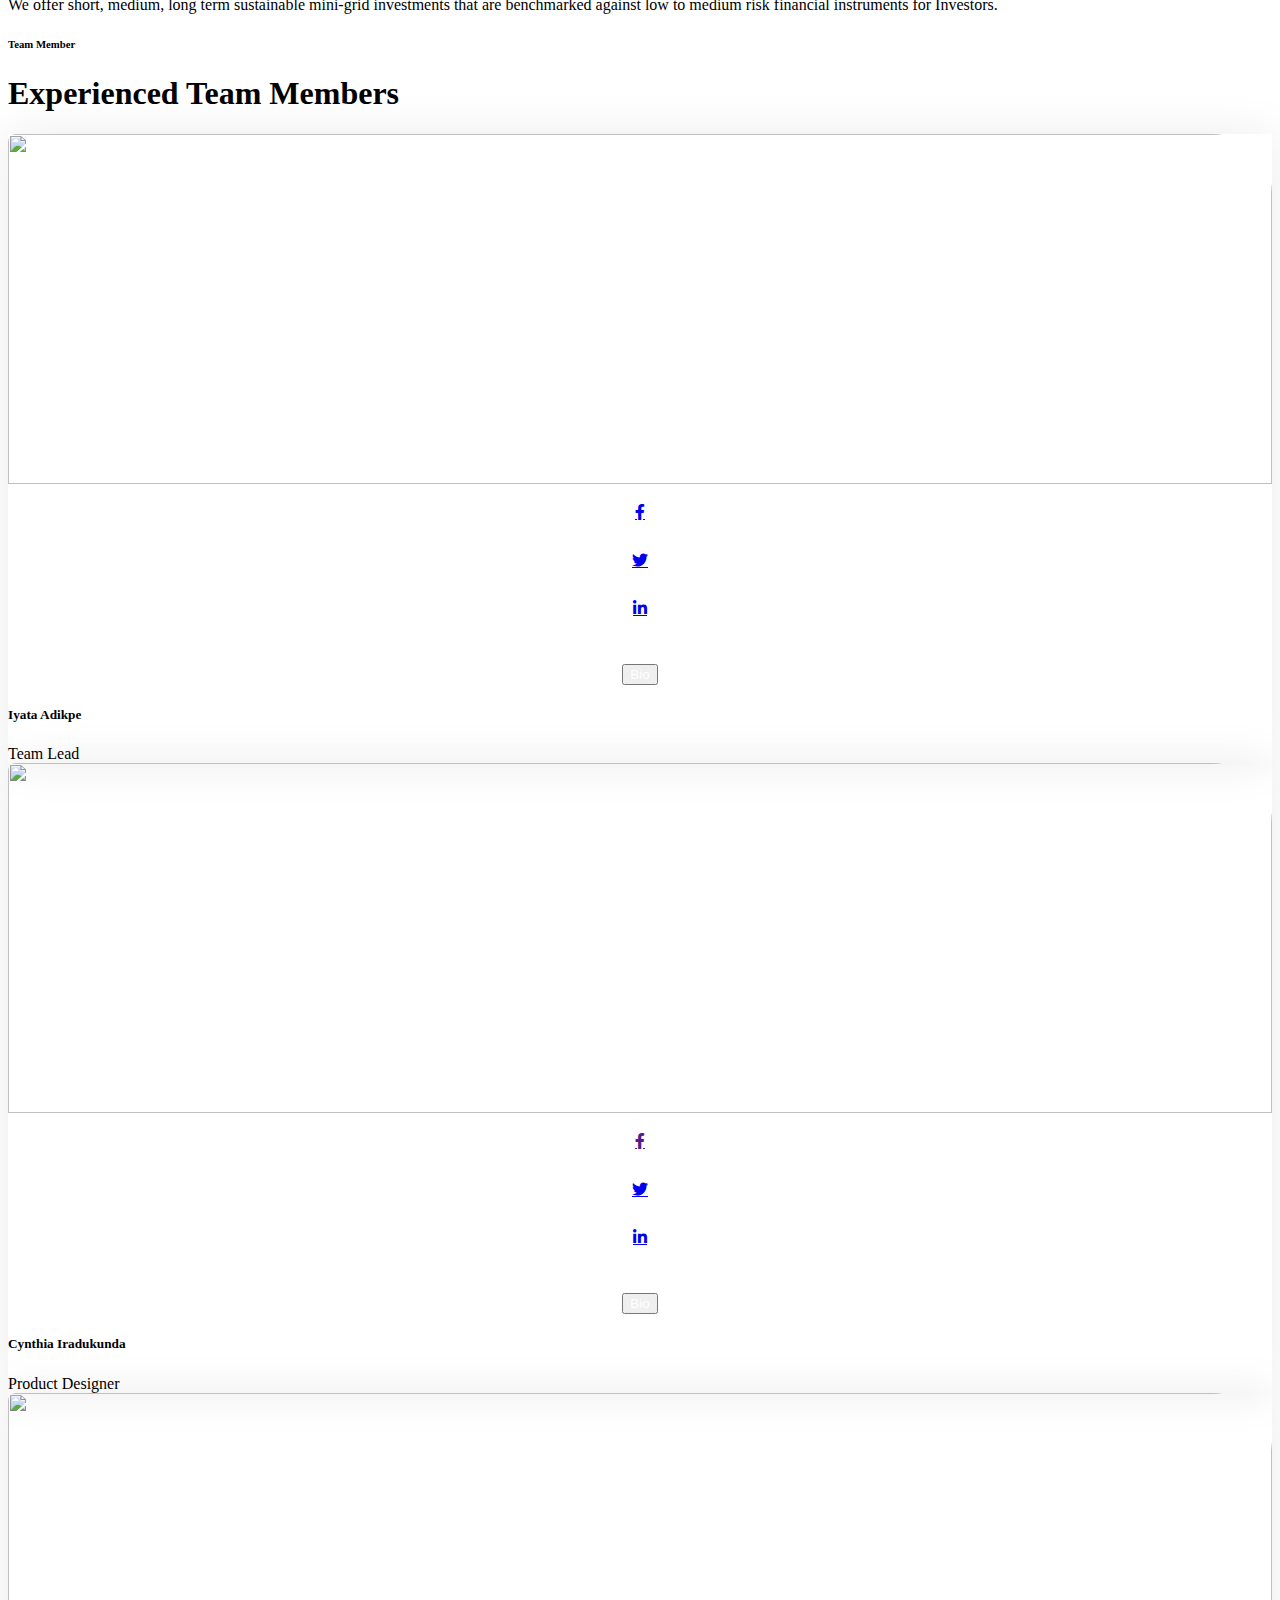
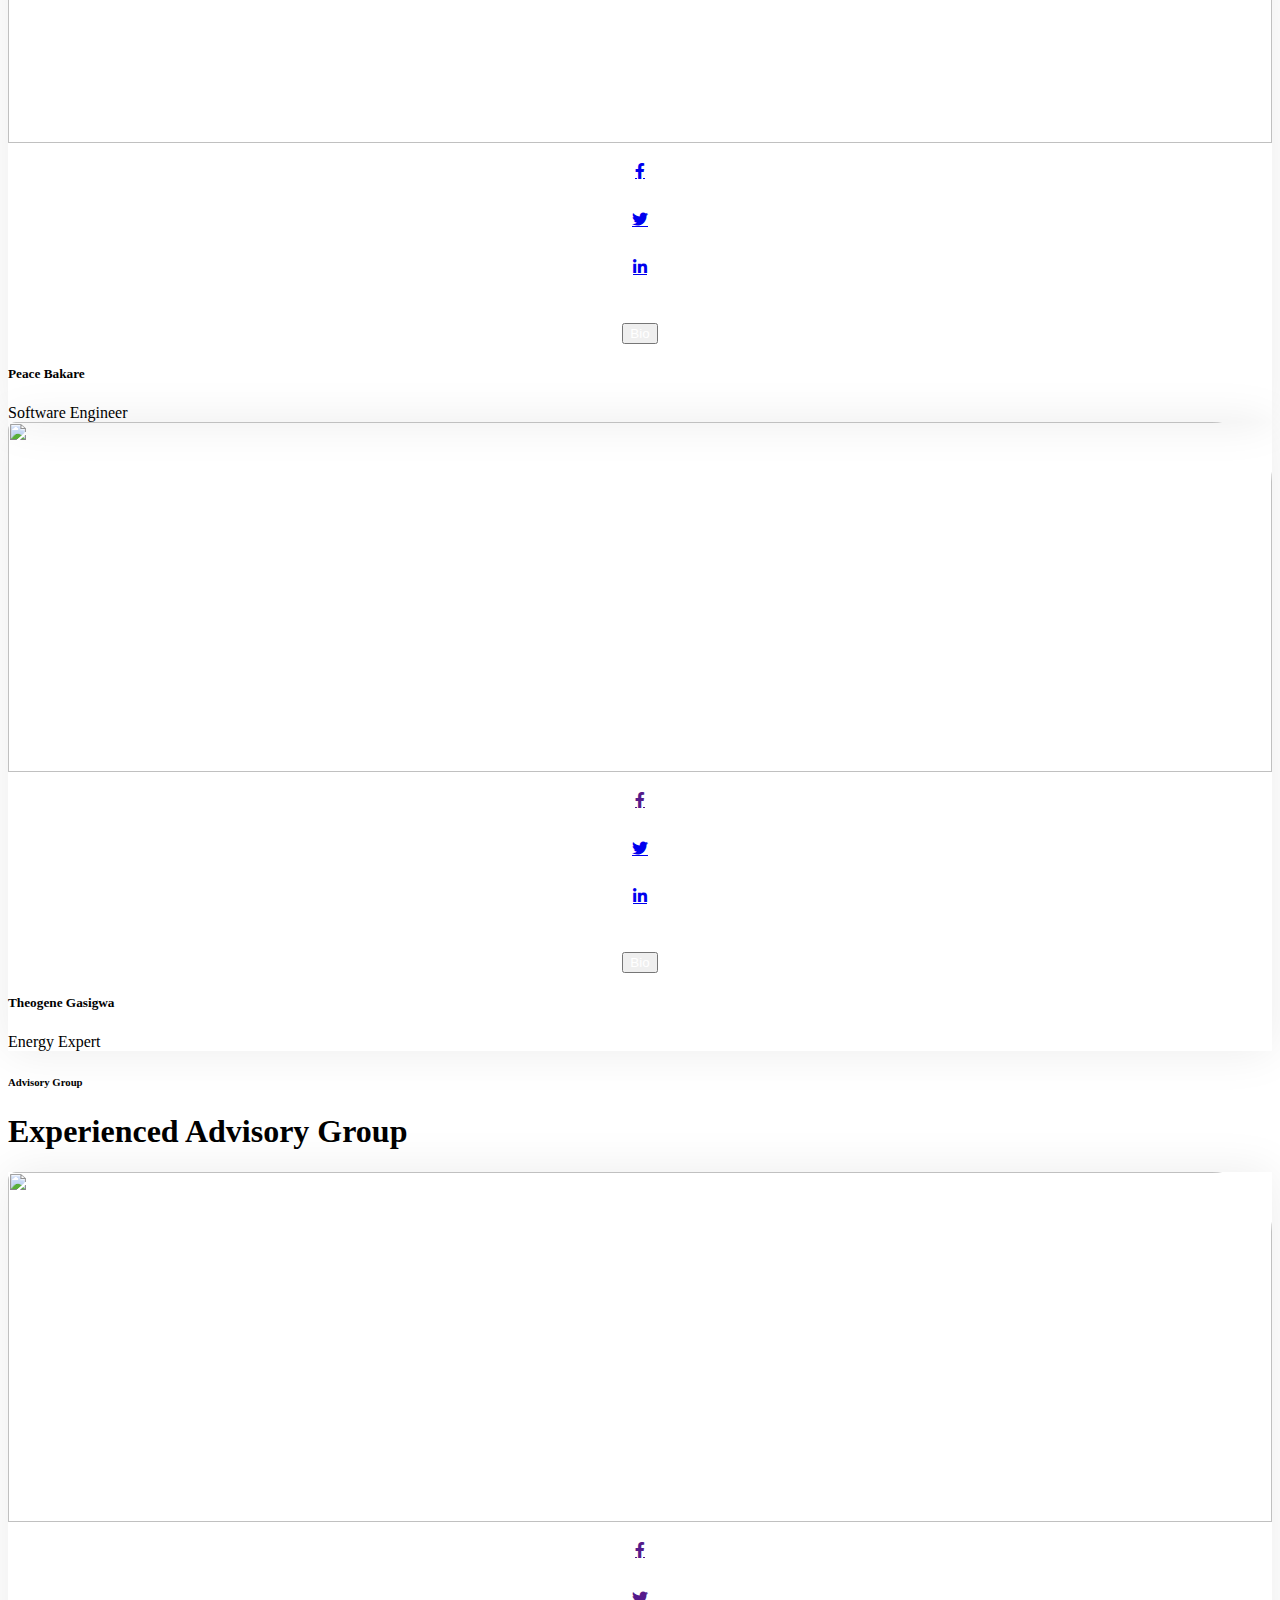
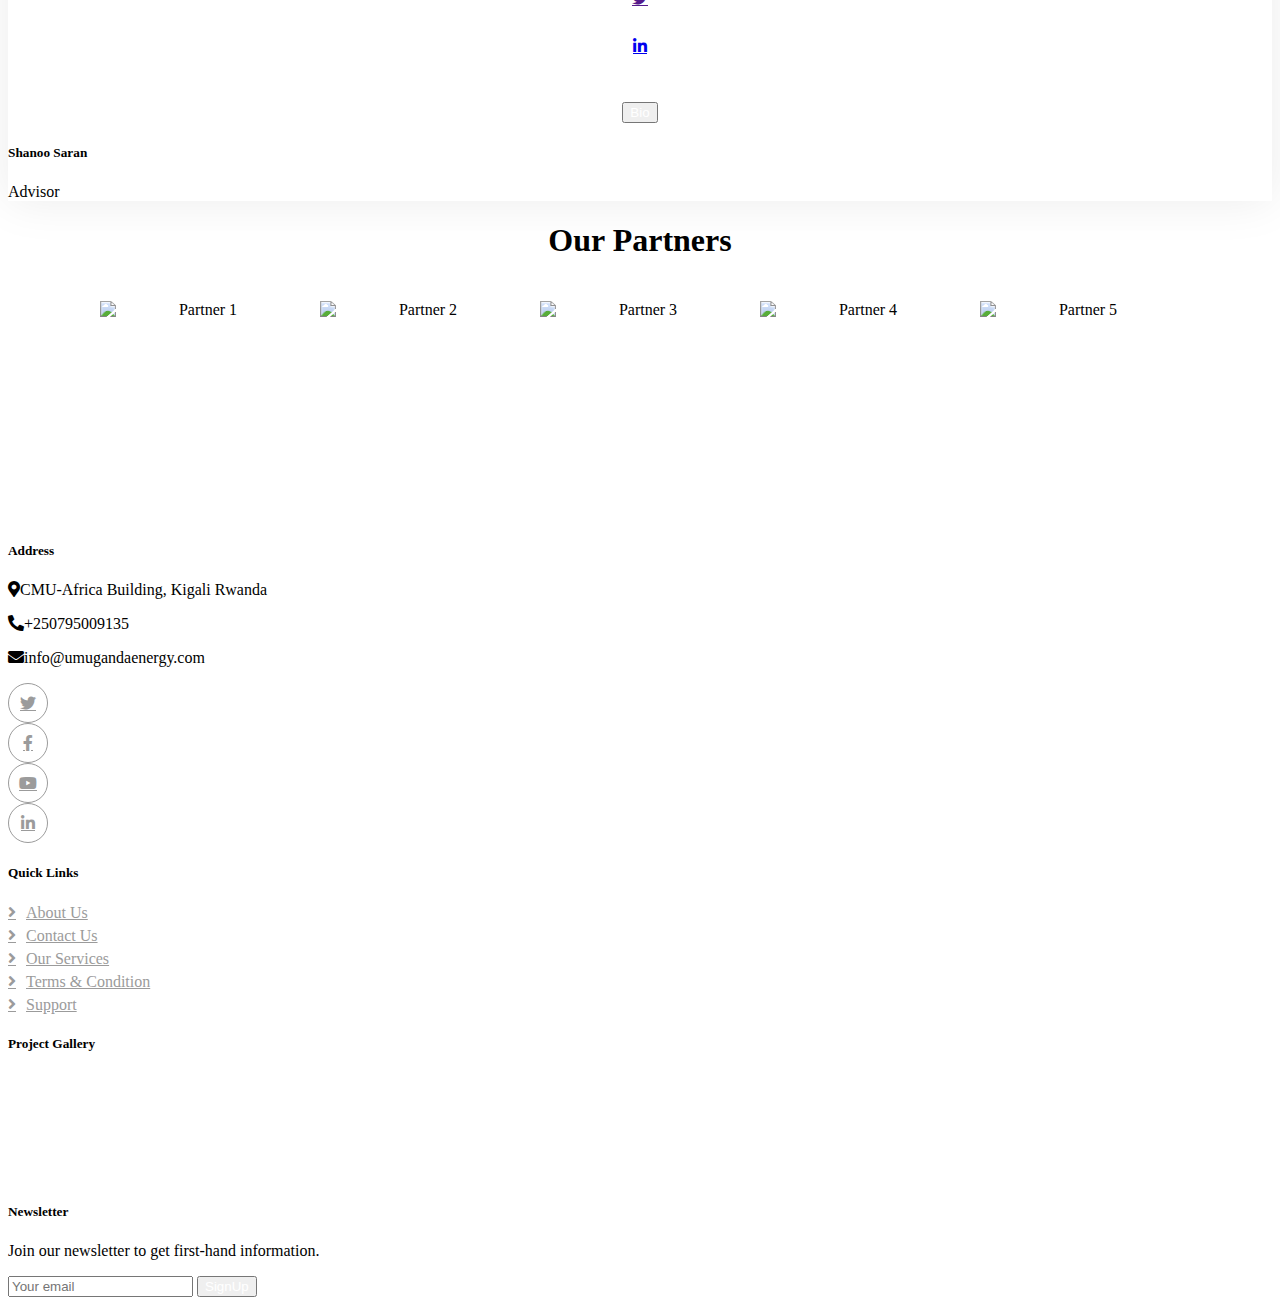
==== commit 2468b493: "Updated team member's Bio" ====
--- a/about.html
+++ b/about.html
@@ -54,6 +54,10 @@
                     <small class="far fa-clock text-primary me-2"></small>
                     <small>Mon - Fri : 09.00 AM - 09.00 PM</small>
                 </div>
+                <div class="h-100 d-inline-flex align-items-center">
+                    <small class="far fa-clock text-primary me-2"></small>
+                    <small style="text-align: center;">Investment is a RISK. Invest what you can do without!</small>
+                </div>
             </div>
             <div class="col-lg-5 px-5 text-end">
                 <div class="h-100 d-inline-flex align-items-center me-4">
@@ -64,7 +68,7 @@
                     <a class="btn btn-square btn-link rounded-0 border-0 border-end border-secondary" href=""><i class="fab fa-facebook-f"></i></a>
                     <a class="btn btn-square btn-link rounded-0 border-0 border-end border-secondary" href=""><i class="fab fa-twitter"></i></a>
                     <a class="btn btn-square btn-link rounded-0 border-0 border-end border-secondary" href=""><i class="fab fa-linkedin-in"></i></a>
-                    <a class="btn btn-square btn-link rounded-0" href=""><i class="fab fa-instagram"></i></a>
+                    <a class="btn btn-square btn-link rounded-0" href=""><i class="fab fa-linkedin-in"></i></a>
                 </div>
             </div>
         </div>
@@ -193,9 +197,18 @@
                         <div class="d-flex">
                             <img class="img-fluid w-75" src="img/Iyata.jpeg" alt="">
                             <div class="team-social w-25">
-                                <a class="btn btn-lg-square btn-outline-primary rounded-circle mt-3" href=""><i class="fab fa-facebook-f"></i></a>
-                                <a class="btn btn-lg-square btn-outline-primary rounded-circle mt-3" href=""><i class="fab fa-twitter"></i></a>
-                                <a class="btn btn-lg-square btn-outline-primary rounded-circle mt-3" href=""><i class="fab fa-instagram"></i></a>
+                                <a class="btn btn-lg-square btn-outline-primary rounded-circle mt-3" href="https://www.facebook.com/adikpeiyata" target="_blank"><i class="fab fa-facebook-f"></i></a>
+                                <a class="btn btn-lg-square btn-outline-primary rounded-circle mt-3" href="https://x.com/IyataAnthony" target="_blank"><i class="fab fa-twitter"></i></a>
+                                <a class="btn btn-lg-square btn-outline-primary rounded-circle mt-3" href="https://www.linkedin.com/in/iyata-adikpe/" target="_blank"><i class="fab fa-linkedin-in"></i></a>
+                                <p></p>
+                                <button type="button" class="btn btn-primary py-2" onclick="showBio('Iyata.jpeg', 'Iyata Adikpe', 'Team Lead', 
+                                'Iyata serves as the team lead for Energy Spark. Iyata is an energy and community development enthusiast with experience working in the FinTech (Gladefinance), ' + 
+                                'energy (Nigerian National Petroleum Company Limited). He is also the co-founder of an EduTech platform - Lawrant Schools. He has an undergraduate degree in Computer Science' + 
+                                ' from Babcock University, Nigeria (2017) and a Masters degree in Electrical and Computer Engineering from Carnegie Mellon University Africa (in view, 2025). His interests are' + 
+                                ' in the intersection of energy, finance and technology. His purpose is to contribute to eliminating poverty on the African continent through energy access for industrialisation ' + 
+                                'and good quality education for innovation. Iyata is passionate about building this product because it aligns with his vision of achieving a poverty-free Africa that is resilient ' + 
+                                'enough to face the challenges of tomorrow.')">
+                                    Bio</button>
                             </div>
                         </div>
                         <div class="p-4">
@@ -210,8 +223,15 @@
                             <img class="img-fluid w-75" src="img/Cynthia.jpeg" alt="">
                             <div class="team-social w-25">
                                 <a class="btn btn-lg-square btn-outline-primary rounded-circle mt-3" href=""><i class="fab fa-facebook-f"></i></a>
-                                <a class="btn btn-lg-square btn-outline-primary rounded-circle mt-3" href=""><i class="fab fa-twitter"></i></a>
-                                <a class="btn btn-lg-square btn-outline-primary rounded-circle mt-3" href=""><i class="fab fa-instagram"></i></a>
+                                <a class="btn btn-lg-square btn-outline-primary rounded-circle mt-3" href="https://x.com/IraduCynthia" target="_blank"><i class="fab fa-twitter"></i></a>
+                                <a class="btn btn-lg-square btn-outline-primary rounded-circle mt-3" href="https://www.linkedin.com/in/ciradu2204/" target="_blank"><i class="fab fa-linkedin-in"></i></a>
+                                <p></p>
+                                <button type="button" class="btn btn-primary py-2" onclick="showBio('Cynthia.jpeg', 'Cynthia Iradukunda', 'Product Designer', 
+                                'Cynthia is a web developer and designer with two years of professional experience. She holds a bachelor’s degree in Computing from Glasgow Caledonian University' + 
+                                ' and is currently pursuing a master’s degree in Information Technology at Carnegie Mellon University Africa with a concentration in software engineering and' + 
+                                'Artificial intelligence. Her interests lie in promoting inclusivity and diversity, particularly in the tech sector, where she is passionate about creating' + 
+                                ' opportunities that empower underrepresented groups.')">
+                                Bio</button>
                             </div>
                         </div>
                         <div class="p-4">
@@ -225,9 +245,16 @@
                         <div class="d-flex">
                             <img class="img-fluid w-75" src="img/Peace-1.jpeg" alt="">
                             <div class="team-social w-25">
-                                <a class="btn btn-lg-square btn-outline-primary rounded-circle mt-3" href=""><i class="fab fa-facebook-f"></i></a>
-                                <a class="btn btn-lg-square btn-outline-primary rounded-circle mt-3" href=""><i class="fab fa-twitter"></i></a>
-                                <a class="btn btn-lg-square btn-outline-primary rounded-circle mt-3" href=""><i class="fab fa-instagram"></i></a>
+                                <a class="btn btn-lg-square btn-outline-primary rounded-circle mt-3" href="https://www.facebook.com/bakare.peace.5/" target="_blank"><i class="fab fa-facebook-f"></i></a>
+                                <a class="btn btn-lg-square btn-outline-primary rounded-circle mt-3" href="https://x.com/Peaceoluwaa" target="_blank"><i class="fab fa-twitter"></i></a>
+                                <a class="btn btn-lg-square btn-outline-primary rounded-circle mt-3" href="https://www.linkedin.com/in/bakarepeace/" target="_blank"><i class="fab fa-linkedin-in"></i></a>
+                                <p></p>
+                                <button type="button" class="btn btn-primary py-2" onclick="showBio('Peace-1.jpeg', 'Peace Bakare', 'Software Engineer', 
+                                'Peace is a mid-level software engineer with over 3 years of professional software development experience in both the FinTech and HealthTech sectors. ' +
+                                'He is a graduate of computer science from the University of Lagos and currently pursuing a master’s degree in Information Technology at' + 
+                                ' Carnegie Mellon University Africa with a focus on the privacy-preservation of artificial intelligence models' + 
+                                ' (an intersection of cybersecurity and artificial intelligence). His interests are in systems security, finance, healthcare, and energy.')">
+                                Bio</button>
                             </div>
                         </div>
                         <div class="p-4">
@@ -242,8 +269,10 @@
                             <img class="img-fluid w-75" src="img/Gasigwa.png" alt="">
                             <div class="team-social w-25">
                                 <a class="btn btn-lg-square btn-outline-primary rounded-circle mt-3" href=""><i class="fab fa-facebook-f"></i></a>
-                                <a class="btn btn-lg-square btn-outline-primary rounded-circle mt-3" href=""><i class="fab fa-twitter"></i></a>
-                                <a class="btn btn-lg-square btn-outline-primary rounded-circle mt-3" href=""><i class="fab fa-instagram"></i></a>
+                                <a class="btn btn-lg-square btn-outline-primary rounded-circle mt-3" href="https://x.com/GasigwaThe60130" target="_blank"><i class="fab fa-twitter"></i></a>
+                                <a class="btn btn-lg-square btn-outline-primary rounded-circle mt-3" href="https://www.linkedin.com/in/gasigwa-theogene-780389236/" target="_blank"><i class="fab fa-linkedin-in"></i></a>
+                                <p></p>
+                                <button type="button" class="btn btn-primary py-2" onclick="showBio('Gasigwa.png', 'Theogene Gasigwa', 'Energy Expert', 'Details about Theogene Gasigwa...')">Bio</button>
                             </div>
                         </div>
                         <div class="p-4">
@@ -272,12 +301,22 @@
                             <div class="team-social w-25">
                                 <a class="btn btn-lg-square btn-outline-primary rounded-circle mt-3" href=""><i class="fab fa-facebook-f"></i></a>
                                 <a class="btn btn-lg-square btn-outline-primary rounded-circle mt-3" href=""><i class="fab fa-twitter"></i></a>
-                                <a class="btn btn-lg-square btn-outline-primary rounded-circle mt-3" href=""><i class="fab fa-instagram"></i></a>
+                                <a class="btn btn-lg-square btn-outline-primary rounded-circle mt-3" href="https://www.linkedin.com/in/shanoosaran/" target="_blank"><i class="fab fa-linkedin-in"></i></a>
+                                <p></p>
+                                <button type="button" class="btn btn-primary py-2" onclick="showBio('shanoo.jpeg', 'Shanoo Saran', 'Advisor', 
+                                'Shanoo Saran is an operations and partnerships strategist with 15 years experience in the food & agriculture and development sectors,' + 
+                                'having worked and lived across four continents. Formerly the co-founder and COO of the Farm to Market Alliance - recognized amongst Fast Company’s 2019 Most Innovative Companies in Africa,' + 
+                                ' Shanoo has held senior positions in international development organizations and worked closely with the leadership of government, public and private sector.' + 
+                                ' She has successfully built diverse teams across countries, setup and led new impact-focussed innovations, and advised organizations on sustainable market entry and business model design to deployment.' + 
+                                ' Shanoo is currently focused on the confluence of / innovation across food & agriculture, technology and finance sectors to build responsible and inclusive businesses.' + 
+                                ' She also serves on the advisory boards of two early stage tech startups as a founding member.' +
+                                ' Shanoo holds a MBA in Social Entrepreneurship from Oxford University’s Saïd Business School.')">
+                                Bio</button>
                             </div>
                         </div>
                         <div class="p-4">
                             <h5>Shanoo Saran</h5>
-                            <span>Executive Director</span>
+                            <span>Advisor</span>
                         </div>
                     </div>
                 </div>                
@@ -380,6 +419,49 @@
     </div>
     <!-- Footer End -->
 
+    <!-- Bio Modal -->
+    <div id="bioModal" class="bio-modal" tabindex="-1" role="dialog">
+        <div class="bio-modal-dialog modal-lg" role="document">
+            <div class="modal-content">
+                <div class="modal-header">
+                    <h5 class="modal-title" id="modalTitle"></h5>
+                    <button type="button" class="close" onclick="closeModal()" aria-label="Close">
+                        <span aria-hidden="true">&times;</span>
+                    </button>
+                </div>
+                <div class="bio-modal-body d-flex">
+                    <div class="w-50">
+                        <img id="modalImage" class="img-fluid rounded" src="" alt="Person Image">
+                    </div>
+                    <div></div>
+                    <div class="profile-text w-50">
+                        <h5 id="modalTitleText"></h5>
+                        <p id="modalText"></p>
+                    </div>
+                </div>
+                <div class="modal-footer">
+                    <button type="button" class="btn btn-secondary" onclick="closeModal()">Close</button>
+                </div>
+            </div>
+        </div>
+    </div>
+
+    <script>
+        function showBio(image, name, title, description) {
+            // Set modal content
+            document.getElementById("modalImage").src = "img/" + image;
+            document.getElementById("modalTitle").textContent = name + " - " + title;
+            document.getElementById("modalText").textContent = description;
+        
+            // Show the modal
+            document.getElementById("bioModal").classList.add("show");
+        }
+        
+        function closeModal() {
+            // Hide the modal
+            document.getElementById("bioModal").classList.remove("show");
+        }
+    </script>
 
     <!-- Back to Top -->
     <a href="#" class="btn btn-lg btn-primary btn-lg-square rounded-circle back-to-top"><i class="bi bi-arrow-up"></i></a>
--- a/css/style.css
+++ b/css/style.css
@@ -647,4 +647,68 @@
 
 .footer .copyright a:hover {
     color: var(--primary);
+}
+
+/*** Bio Modal ***/
+.bio-modal {
+    display: none;
+    position: fixed;
+    top: 0;
+    left: 0;
+    width: 100%;
+    height: 100%;
+    background-color: rgba(0, 0, 0, 0.5);
+    justify-content: center;
+    align-items: center;
+}
+
+.bio-modal.show {
+    display: flex;
+}
+
+.bio-modal-dialog {
+    max-width: 850px;
+    width: 90%;
+}
+
+.bio-modal-body {
+    display: flex;
+    flex-direction: row;
+    align-items: flex-start;
+    padding: 20px;
+    gap: 20px;
+}
+
+.bio-modal-body img {
+    max-height: 300px;
+    object-fit: cover;
+    width: 100%;
+    border-radius: 8px;
+    box-shadow: 0 4px 10px rgba(0, 0, 0, 0.1);
+}
+
+.bio-modal-body .profile-text {
+    flex: 1;
+    display: flex;
+    flex-direction: column;
+    justify-content: center;
+}
+
+.bio-modal-body h5, .bio-modal-body p {
+    margin: 0 0 10px;
+    text-align: justify;
+}
+
+.bio-modal-body h5 {
+    font-size: 1.5rem;
+    font-weight: bold;
+}
+
+.bio-modal-body p {
+    line-height: 1.6;
+    color: #555;
+}
+
+.bio-modal-body .pl-4 {
+    padding-left: 1.5rem;
 }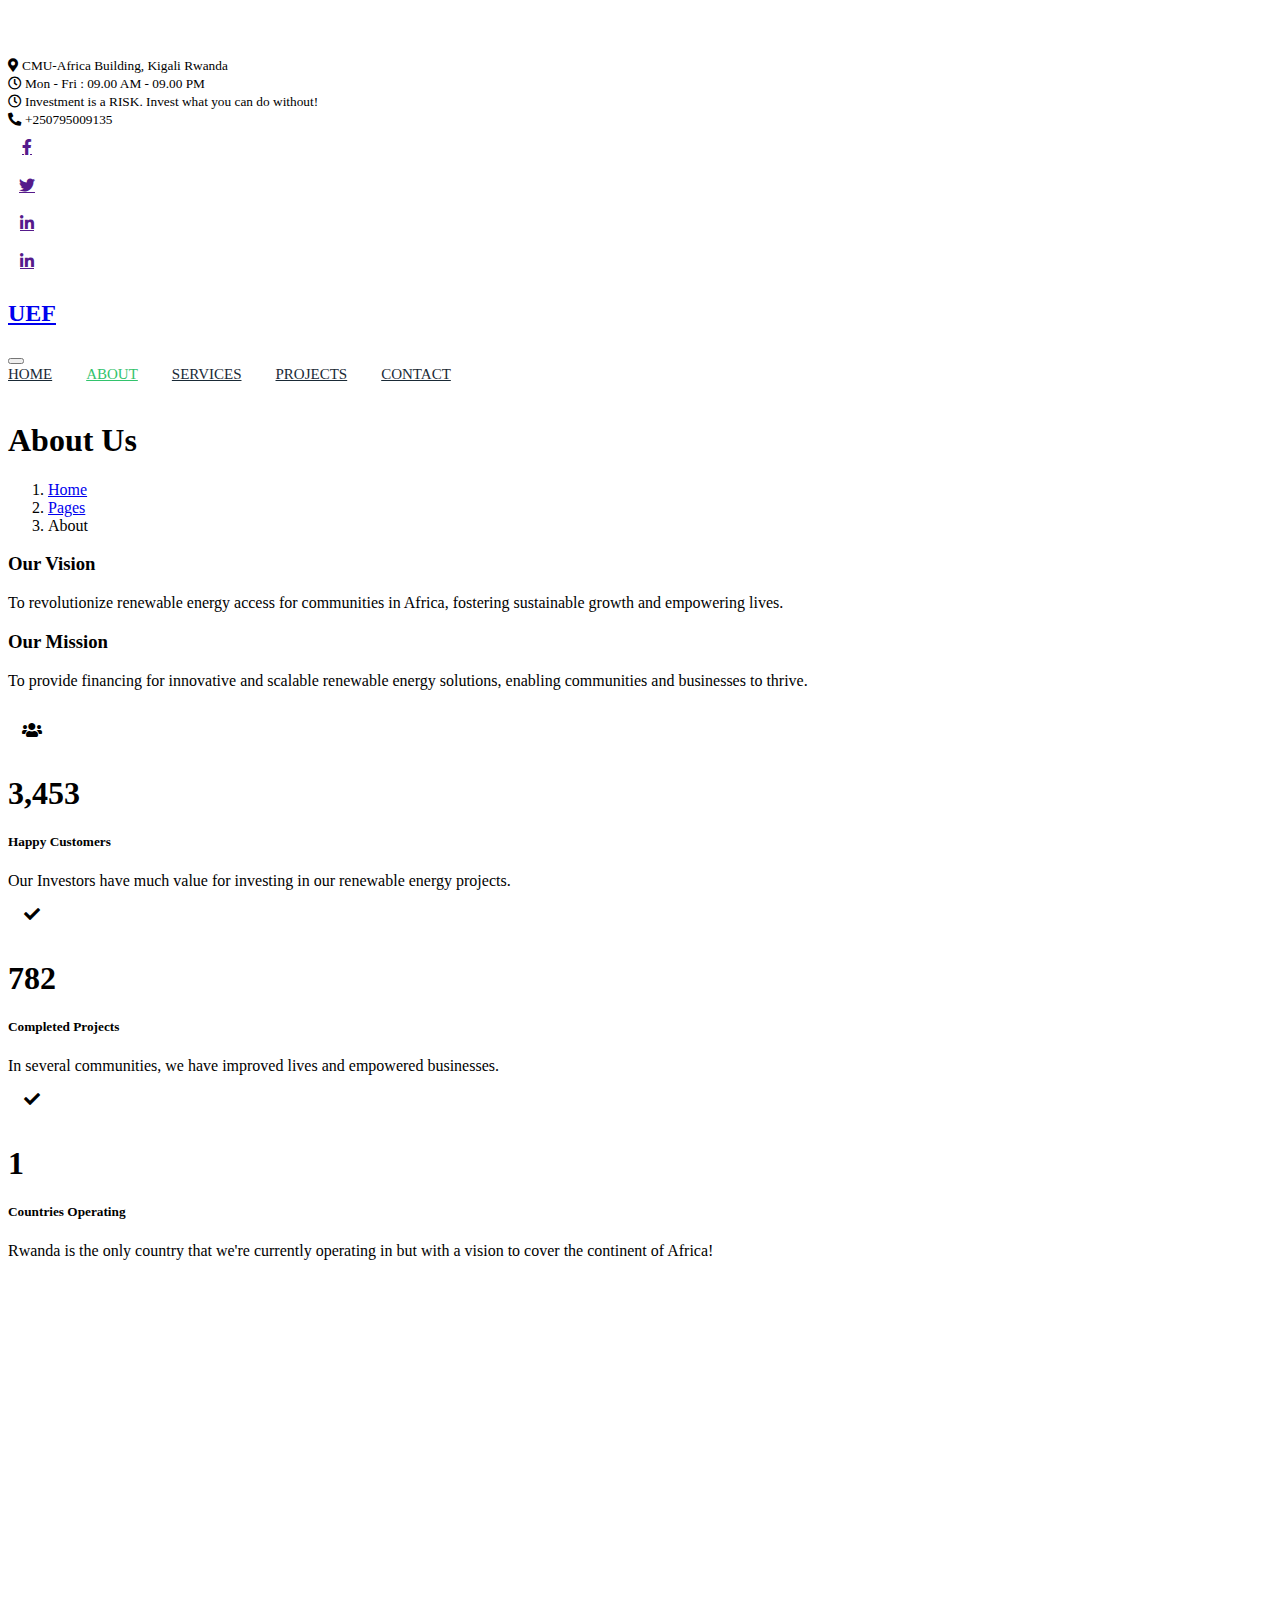
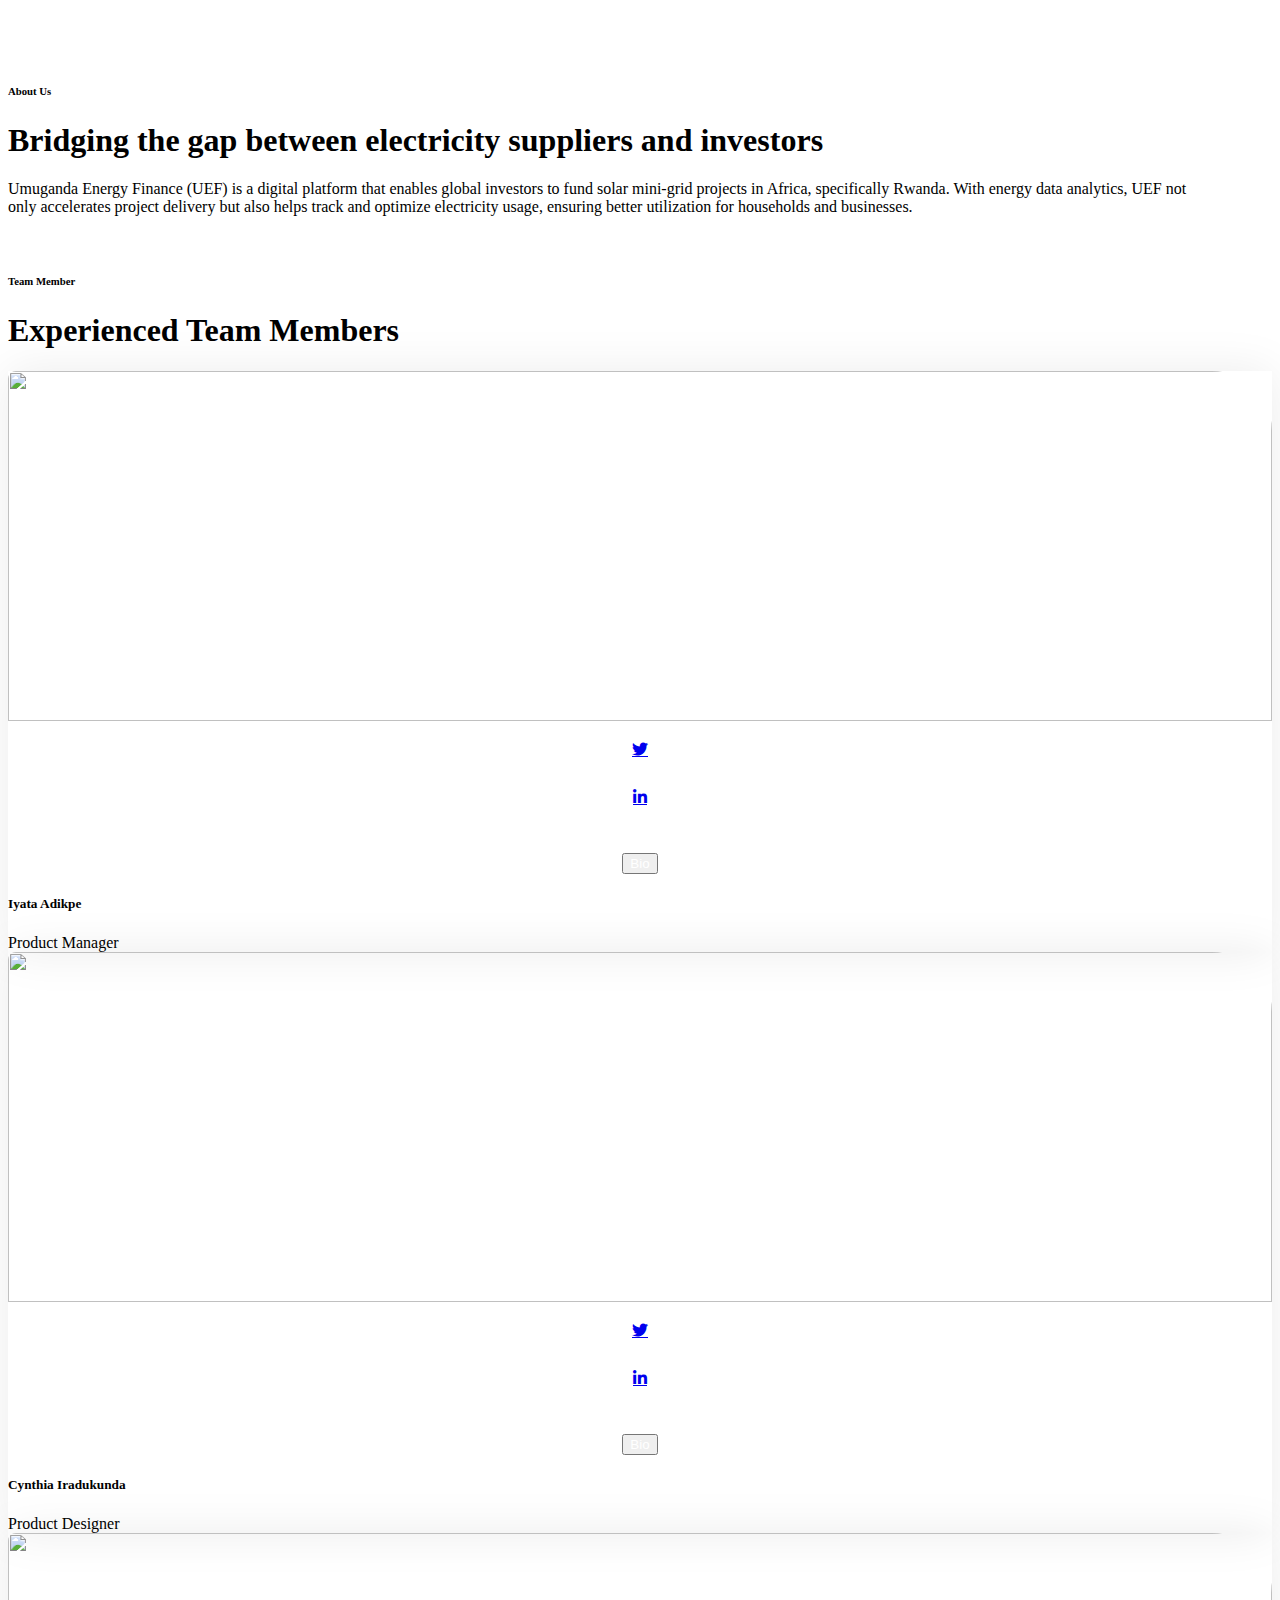
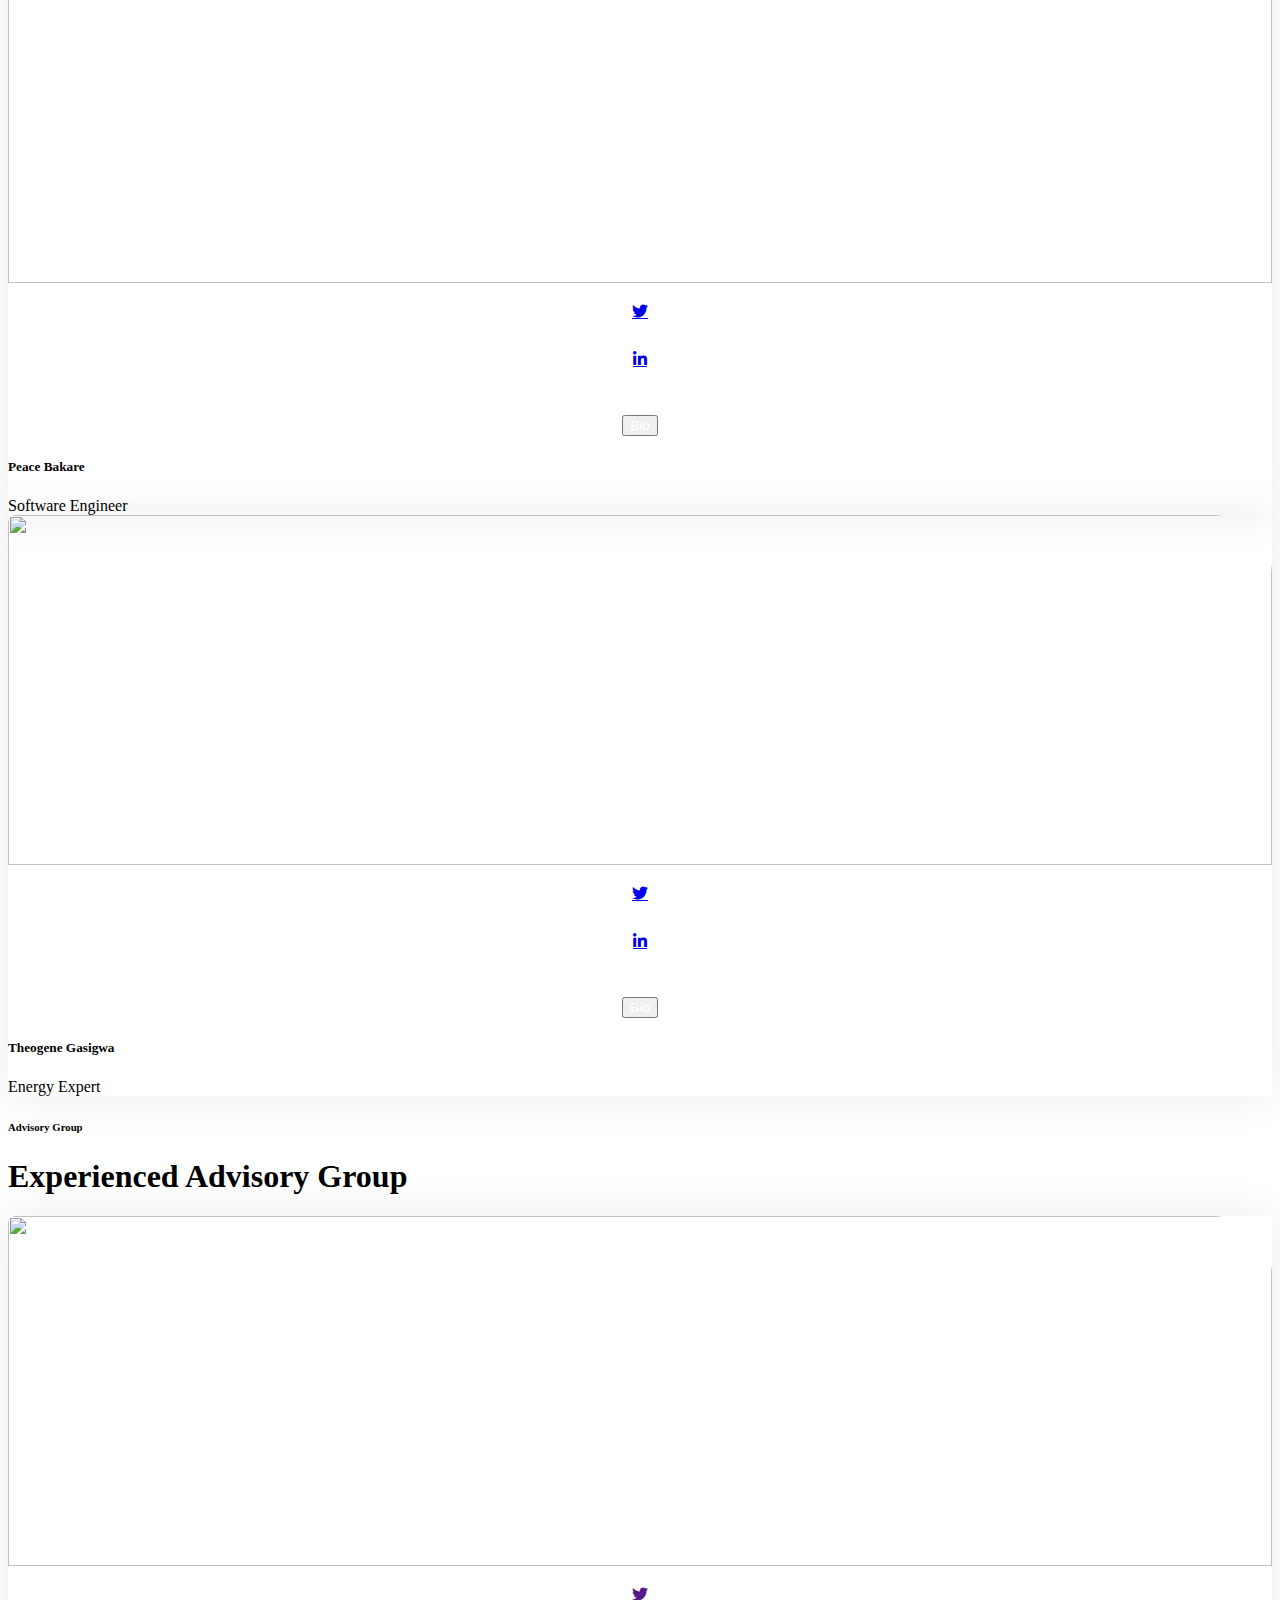
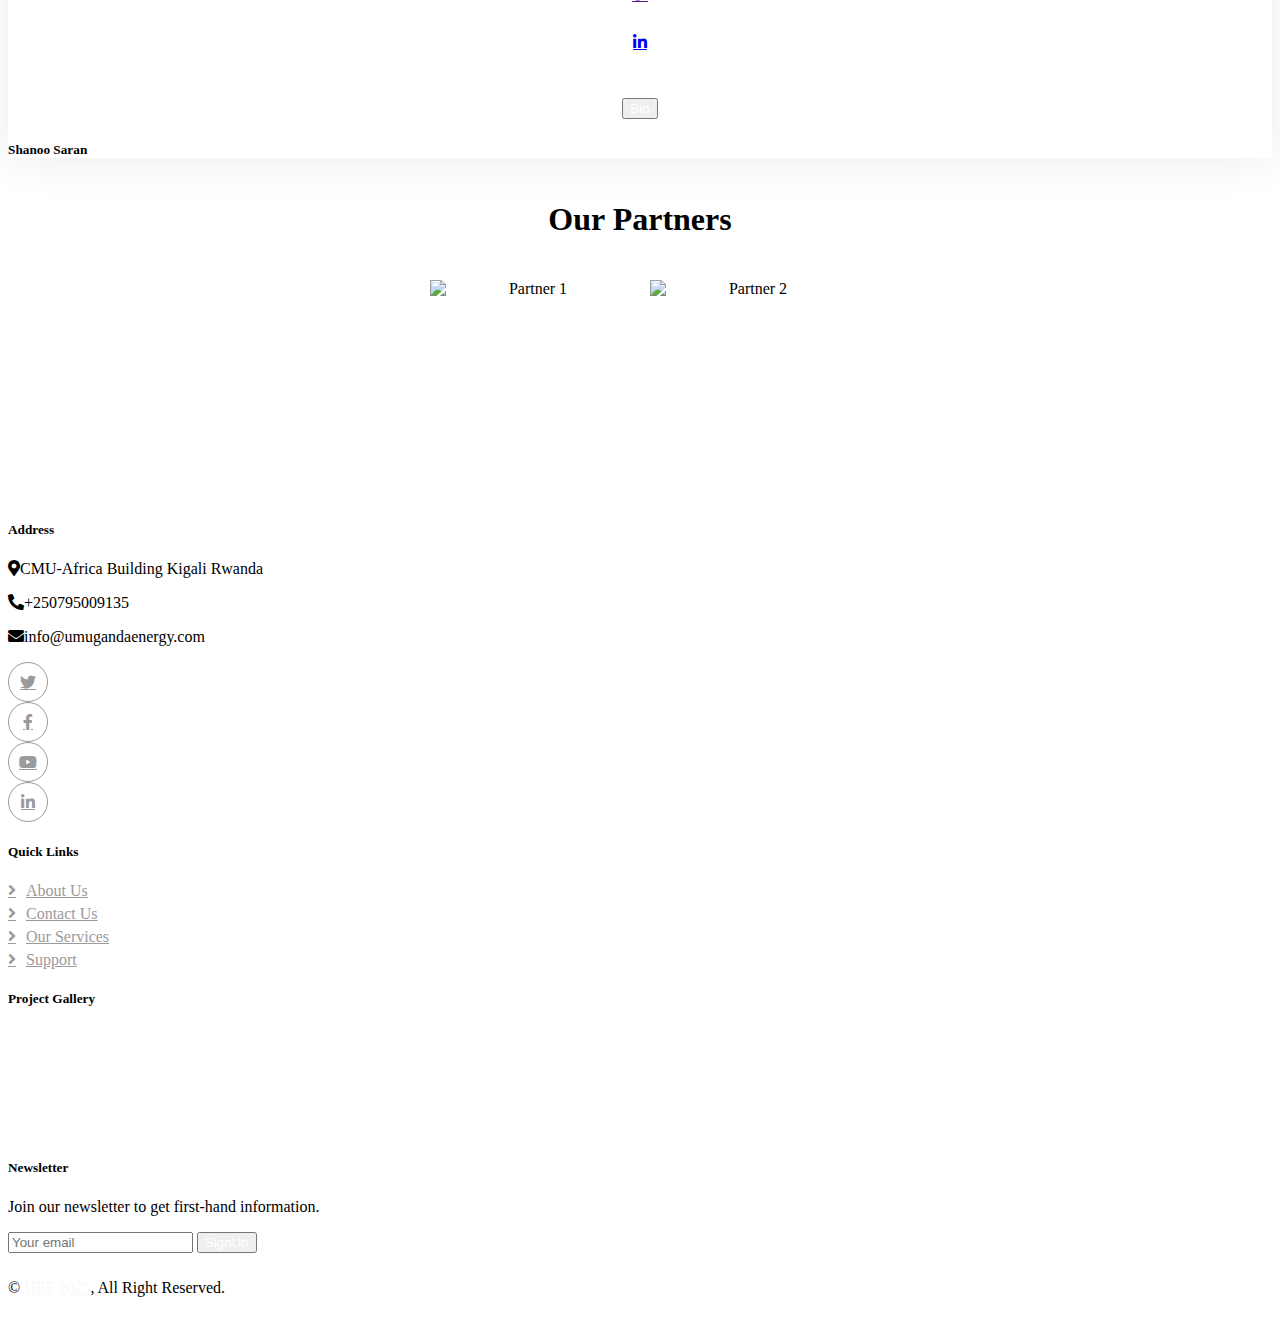
==== commit 2378fdbe: "Project modification" ====
--- a/about.html
+++ b/about.html
@@ -88,8 +88,8 @@
             <div class="navbar-nav ms-auto p-4 p-lg-0">
                 <a href="index.html" class="nav-item nav-link">Home</a>
                 <a href="about.html" class="nav-item nav-link active">About</a>
-                <a href="service.html" class="nav-item nav-link">Service</a>
-                <a href="project.html" class="nav-item nav-link">Project</a>                
+                <a href="service.html" class="nav-item nav-link">Services</a>
+                <a href="project.html" class="nav-item nav-link">Projects</a>                
                 <a href="contact.html" class="nav-item nav-link">Contact</a>
             </div>
             <a href="project.html" class="btn btn-primary rounded-0 py-4 px-lg-5 d-none d-lg-block">Check Project Portfolio<i class="fa fa-arrow-right ms-3"></i></a>
@@ -99,7 +99,7 @@
 
 
     <!-- Page Header Start -->
-    <div class="container-fluid page-header py-5 mb-5">
+    <div class="container-fluid page-header-about py-5 mb-5">
         <div class="container py-5">
             <h1 class="display-3 text-white mb-3 animated slideInDown">About Us</h1>
             <nav aria-label="breadcrumb animated slideInDown">
@@ -152,6 +152,26 @@
                             <h5 class="mb-3">Completed Projects</h5>
                             <span>In several communities, we have improved lives and empowered businesses.</span>
                         </div>
+                        <div class="col-lg-6 wow fadeIn" data-wow-delay="0.3s">
+                            <div class="d-flex align-items-center mb-4">
+                                <div class="btn-lg-square bg-primary rounded-circle me-3">
+                                    <i class="fa fa-check text-white"></i>
+                                </div>
+                                <h1 class="mb-0" data-toggle="counter-up">1</h1>
+                            </div>
+                            <h5 class="mb-3">Countries Operating</h5>
+                            <span>Rwanda is the only country that we're currently operating in but with a vision to cover the continent of Africa!</span>
+                        </div>
+                        <!-- <div class="col-md-6 col-lg-3 wow fadeIn" data-wow-delay="0.5s">
+                            <div class="d-flex align-items-center mb-4">
+                                <div class="btn-lg-square bg-primary rounded-circle me-3">
+                                    <i class="fa fa-award text-white"></i>
+                                </div>
+                                <h1 class="mb-0" data-toggle="counter-up">1</h1>
+                            </div>
+                            <h5 class="mb-3">Countries Operating</h5>
+                            <span>Rwanda is the only country that we're currently operating in but with a vision to cover the continent of Africa!</span>
+                        </div> -->
                     </div>
                 </div>
             </div>
@@ -173,9 +193,11 @@
                 <div class="col-lg-6 about-text py-5 wow fadeIn" data-wow-delay="0.5s">
                     <div class="p-lg-5 pe-lg-0">
                         <h6 class="text-primary">About Us</h6>
-                        <h1 class="mb-4">5+ Years Experience In Financing Renewable Energy Solutions</h1>
+                        <h1 class="mb-4">Bridging the gap between electricity suppliers and investors</h1>
                         <!-- <p>Renewable Energy </p> -->
-                        <p>We offer short, medium, long term sustainable mini-grid investments that are benchmarked against low to medium risk financial instruments for Investors.</p>                        
+                        <p>Umuganda Energy Finance (UEF) is a digital platform that enables global investors to fund solar mini-grid projects in Africa, specifically Rwanda. 
+                            With energy data analytics, UEF not only accelerates project delivery but also helps track and optimize electricity usage, ensuring better utilization for households and businesses.</p>
+                        <a href="about.html" class="btn btn-primary rounded-pill py-3 px-5 mt-3">Explore More</a>
                     </div>
                 </div>
             </div>
@@ -197,7 +219,7 @@
                         <div class="d-flex">
                             <img class="img-fluid w-75" src="img/Iyata.jpeg" alt="">
                             <div class="team-social w-25">
-                                <a class="btn btn-lg-square btn-outline-primary rounded-circle mt-3" href="https://www.facebook.com/adikpeiyata" target="_blank"><i class="fab fa-facebook-f"></i></a>
+                                <!-- <a class="btn btn-lg-square btn-outline-primary rounded-circle mt-3" href="https://www.facebook.com/adikpeiyata" target="_blank"><i class="fab fa-facebook-f"></i></a> -->
                                 <a class="btn btn-lg-square btn-outline-primary rounded-circle mt-3" href="https://x.com/IyataAnthony" target="_blank"><i class="fab fa-twitter"></i></a>
                                 <a class="btn btn-lg-square btn-outline-primary rounded-circle mt-3" href="https://www.linkedin.com/in/iyata-adikpe/" target="_blank"><i class="fab fa-linkedin-in"></i></a>
                                 <p></p>
@@ -213,7 +235,7 @@
                         </div>
                         <div class="p-4">
                             <h5>Iyata Adikpe</h5>
-                            <span>Team Lead</span>
+                            <span>Product Manager</span>
                         </div>
                     </div>
                 </div>
@@ -222,7 +244,7 @@
                         <div class="d-flex">
                             <img class="img-fluid w-75" src="img/Cynthia.jpeg" alt="">
                             <div class="team-social w-25">
-                                <a class="btn btn-lg-square btn-outline-primary rounded-circle mt-3" href=""><i class="fab fa-facebook-f"></i></a>
+                                <!-- <a class="btn btn-lg-square btn-outline-primary rounded-circle mt-3" href=""><i class="fab fa-facebook-f"></i></a> -->
                                 <a class="btn btn-lg-square btn-outline-primary rounded-circle mt-3" href="https://x.com/IraduCynthia" target="_blank"><i class="fab fa-twitter"></i></a>
                                 <a class="btn btn-lg-square btn-outline-primary rounded-circle mt-3" href="https://www.linkedin.com/in/ciradu2204/" target="_blank"><i class="fab fa-linkedin-in"></i></a>
                                 <p></p>
@@ -245,7 +267,7 @@
                         <div class="d-flex">
                             <img class="img-fluid w-75" src="img/Peace-1.jpeg" alt="">
                             <div class="team-social w-25">
-                                <a class="btn btn-lg-square btn-outline-primary rounded-circle mt-3" href="https://www.facebook.com/bakare.peace.5/" target="_blank"><i class="fab fa-facebook-f"></i></a>
+                                <!-- <a class="btn btn-lg-square btn-outline-primary rounded-circle mt-3" href="https://www.facebook.com/bakare.peace.5/" target="_blank"><i class="fab fa-facebook-f"></i></a> -->
                                 <a class="btn btn-lg-square btn-outline-primary rounded-circle mt-3" href="https://x.com/Peaceoluwaa" target="_blank"><i class="fab fa-twitter"></i></a>
                                 <a class="btn btn-lg-square btn-outline-primary rounded-circle mt-3" href="https://www.linkedin.com/in/bakarepeace/" target="_blank"><i class="fab fa-linkedin-in"></i></a>
                                 <p></p>
@@ -268,11 +290,18 @@
                         <div class="d-flex">
                             <img class="img-fluid w-75" src="img/Gasigwa.png" alt="">
                             <div class="team-social w-25">
-                                <a class="btn btn-lg-square btn-outline-primary rounded-circle mt-3" href=""><i class="fab fa-facebook-f"></i></a>
+                                <!-- <a class="btn btn-lg-square btn-outline-primary rounded-circle mt-3" href=""><i class="fab fa-facebook-f"></i></a> -->
                                 <a class="btn btn-lg-square btn-outline-primary rounded-circle mt-3" href="https://x.com/GasigwaThe60130" target="_blank"><i class="fab fa-twitter"></i></a>
-                                <a class="btn btn-lg-square btn-outline-primary rounded-circle mt-3" href="https://www.linkedin.com/in/gasigwa-theogene-780389236/" target="_blank"><i class="fab fa-linkedin-in"></i></a>
+                                <a class="btn btn-lg-square btn-outline-primary rounded-circle mt-3" href="https://www.linkedin.com/in/gasigwa-theogene-ab43741b6/" target="_blank"><i class="fab fa-linkedin-in"></i></a>
                                 <p></p>
-                                <button type="button" class="btn btn-primary py-2" onclick="showBio('Gasigwa.png', 'Theogene Gasigwa', 'Energy Expert', 'Details about Theogene Gasigwa...')">Bio</button>
+                                <button type="button" class="btn btn-primary py-2" onclick="showBio('Gasigwa.png', 'Theogene Gasigwa', 'Energy Expert', 
+                                'Theogene Gasigwa is an experienced electrical power engineer certified by Rwanda Regulatory Agency (RURA) for systems up to 30kV and the Institute of Engineers Rwanda (IER)'+ 
+                                ' as a professional technician. He has worked on high-impact telecommunication and electrical projects, including Airtel Rwanda’s Carrier Aggregation, 4G upgrades,'+ 
+                                ' and the ongoing 4th sector addition with Innovis Rwanda. Through work experiences with Rwanda Energy Group (EUCL and EDCL), he developed expertise in power systems,'+ 
+                                ' grid management, and electrical installations. Holding a bachelor’s degree in Electrical Power Engineering (2022) and an A2 certificate in Electricity (2017),'+ 
+                                ' Theogene is advancing his knowledge as a Master of Science in Electrical and Computer Engineering student at Carnegie Mellon University Africa. His career'+ 
+                                ' focuses on leveraging his electrical engineering expertise to innovate and contribute to sustainable energy solutions.')">
+                                Bio</button>
                             </div>
                         </div>
                         <div class="p-4">
@@ -299,7 +328,7 @@
                         <div class="d-flex">
                             <img class="img-fluid w-75" src="img/shanoo.jpeg" alt="">
                             <div class="team-social w-25">
-                                <a class="btn btn-lg-square btn-outline-primary rounded-circle mt-3" href=""><i class="fab fa-facebook-f"></i></a>
+                                <!-- <a class="btn btn-lg-square btn-outline-primary rounded-circle mt-3" href=""><i class="fab fa-facebook-f"></i></a> -->
                                 <a class="btn btn-lg-square btn-outline-primary rounded-circle mt-3" href=""><i class="fab fa-twitter"></i></a>
                                 <a class="btn btn-lg-square btn-outline-primary rounded-circle mt-3" href="https://www.linkedin.com/in/shanoosaran/" target="_blank"><i class="fab fa-linkedin-in"></i></a>
                                 <p></p>
@@ -316,7 +345,7 @@
                         </div>
                         <div class="p-4">
                             <h5>Shanoo Saran</h5>
-                            <span>Advisor</span>
+                            <!-- <span>Advisor</span> -->
                         </div>
                     </div>
                 </div>                
@@ -342,14 +371,14 @@
                         <div class="partner-item">
                             <img src="img/cmu_africa.jpg" alt="Partner 2">
                         </div>
-                        <div class="partner-item">
+                        <!-- <div class="partner-item">
                             <img src="img/RDB1.png" alt="Partner 3">
                         </div>
                         <div class="partner-item">
                             <img src="img/partner4.png" alt="Partner 4">
                         </div>
                         <div class="partner-item">
-                            <img src="img/partner5.png" alt="Partner 5">
+                            <img src="img/partner5.png" alt="Partner 5"> -->
                         </div>
                     </div>
                 </div>
@@ -357,14 +386,13 @@
         </div>
     </div>
         
-
     <!-- Footer Start -->
     <div class="container-fluid bg-dark text-body footer mt-5 pt-5 wow fadeIn" data-wow-delay="0.1s">
         <div class="container py-5">
             <div class="row g-5">
                 <div class="col-lg-3 col-md-6">
                     <h5 class="text-white mb-4">Address</h5>
-                    <p class="mb-2"><i class="fa fa-map-marker-alt me-3"></i>CMU-Africa Building, Kigali Rwanda</p>
+                    <p class="mb-2"><i class="fa fa-map-marker-alt me-3"></i>CMU-Africa Building Kigali Rwanda</p>
                     <p class="mb-2"><i class="fa fa-phone-alt me-3"></i>+250795009135</p>
                     <p class="mb-2"><i class="fa fa-envelope me-3"></i>info@umugandaenergy.com</p>
                     <div class="d-flex pt-2">
@@ -376,10 +404,9 @@
                 </div>
                 <div class="col-lg-3 col-md-6">
                     <h5 class="text-white mb-4">Quick Links</h5>
-                    <a class="btn btn-link" href="#">About Us</a>
+                    <a class="btn btn-link" href="about.html">About Us</a>
                     <a class="btn btn-link" href="contact.html">Contact Us</a>
                     <a class="btn btn-link" href="service.html">Our Services</a>
-                    <a class="btn btn-link" href="">Terms & Condition</a>
                     <a class="btn btn-link" href="">Support</a>
                 </div>
                 <div class="col-lg-3 col-md-6">
@@ -416,9 +443,17 @@
             </div>
         </div>
         <div class="container">
+            <div class="copyright">
+                <div class="row">
+                    <div class="col-md-6 text-center text-md-start mb-3 mb-md-0">
+                        &copy; <a href="#">UEF 2025</a>, All Right Reserved.
+                    </div>
+                </div>
+            </div>
+        </div>
     </div>
     <!-- Footer End -->
-
+    
     <!-- Bio Modal -->
     <div id="bioModal" class="bio-modal" tabindex="-1" role="dialog">
         <div class="bio-modal-dialog modal-lg" role="document">
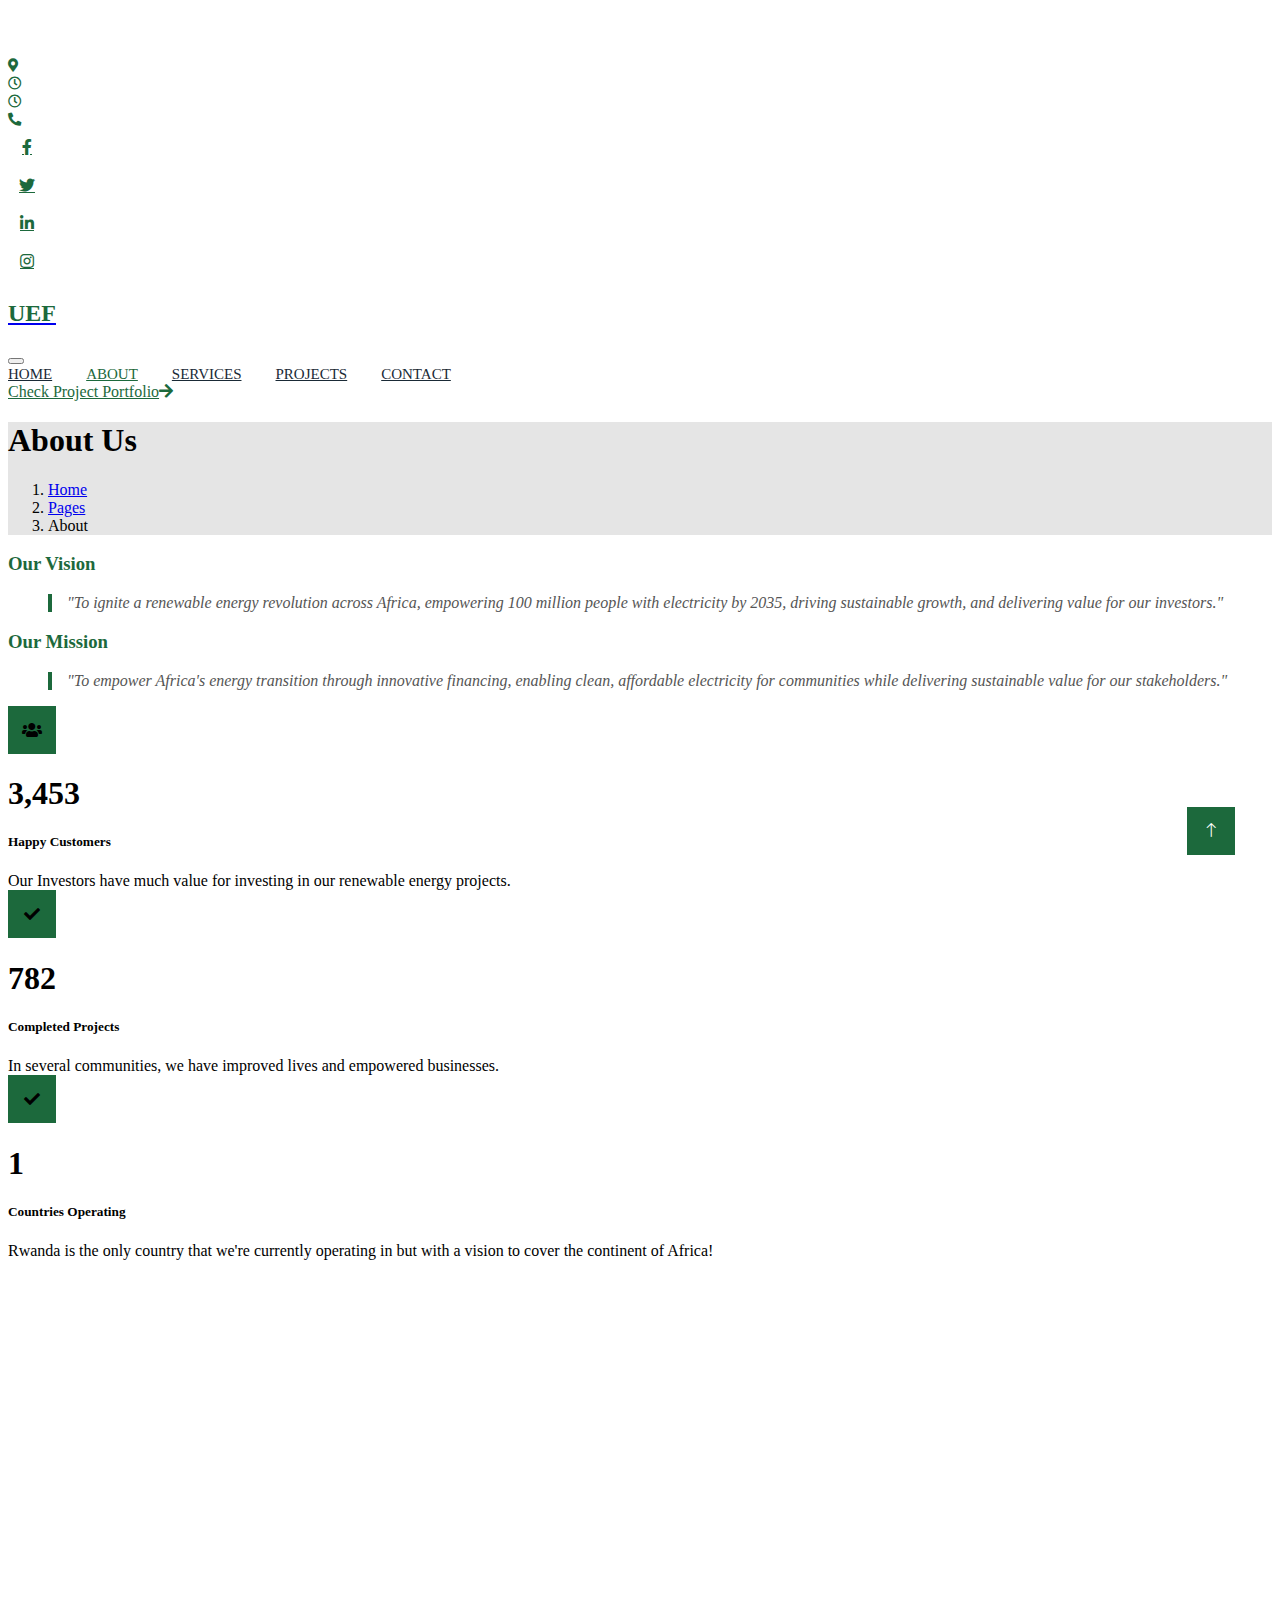
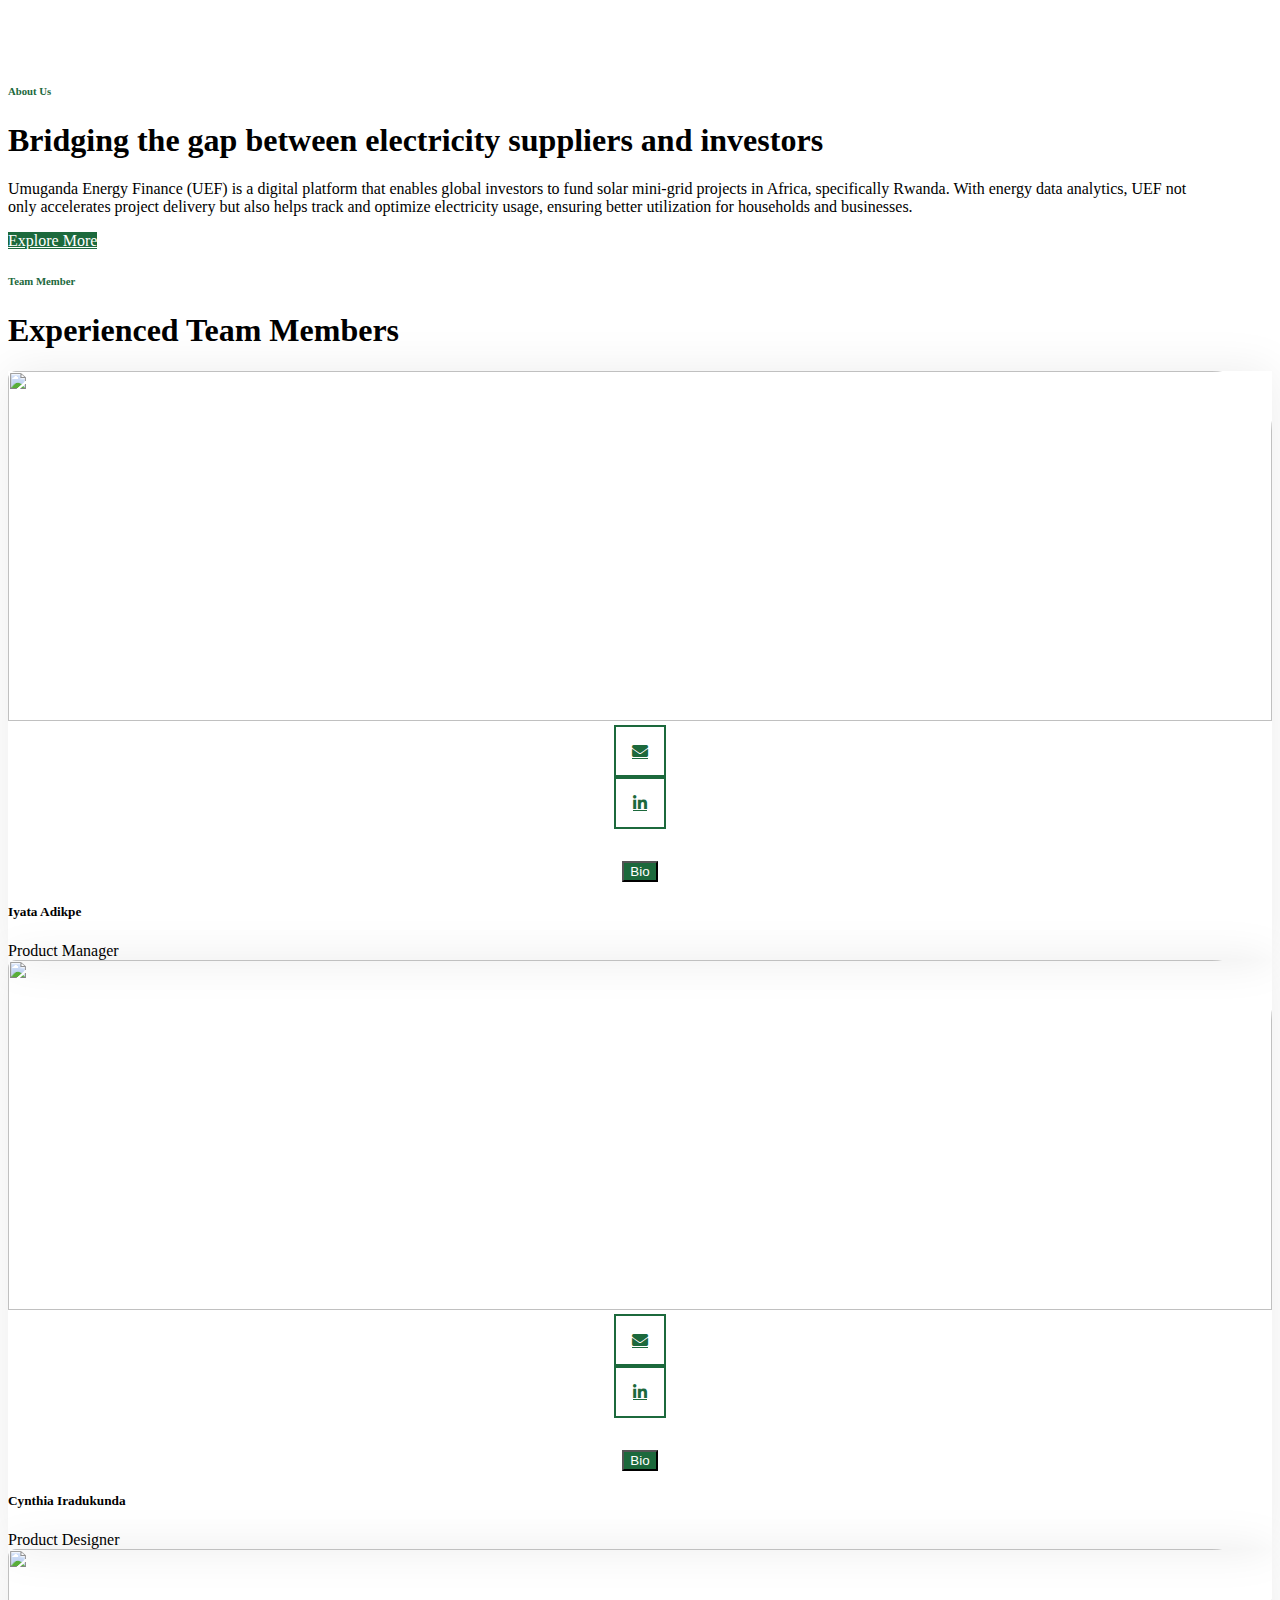
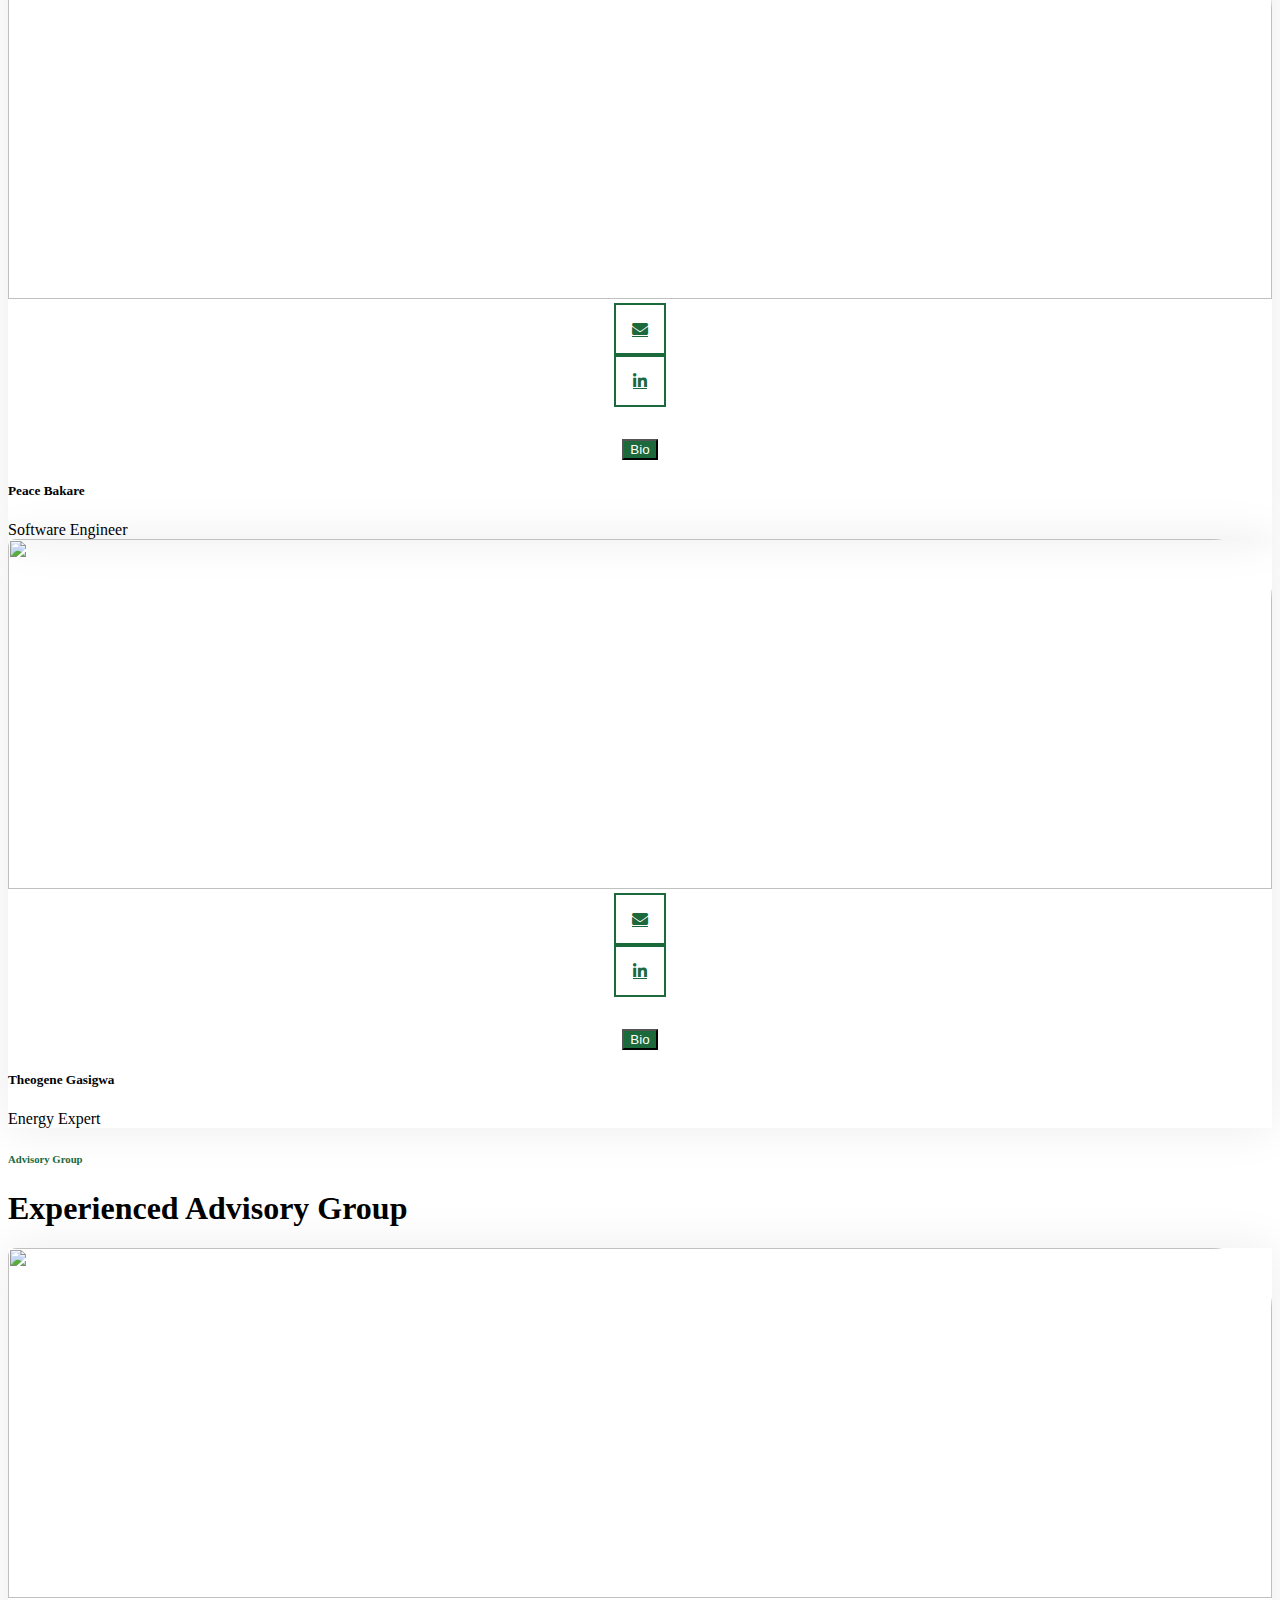
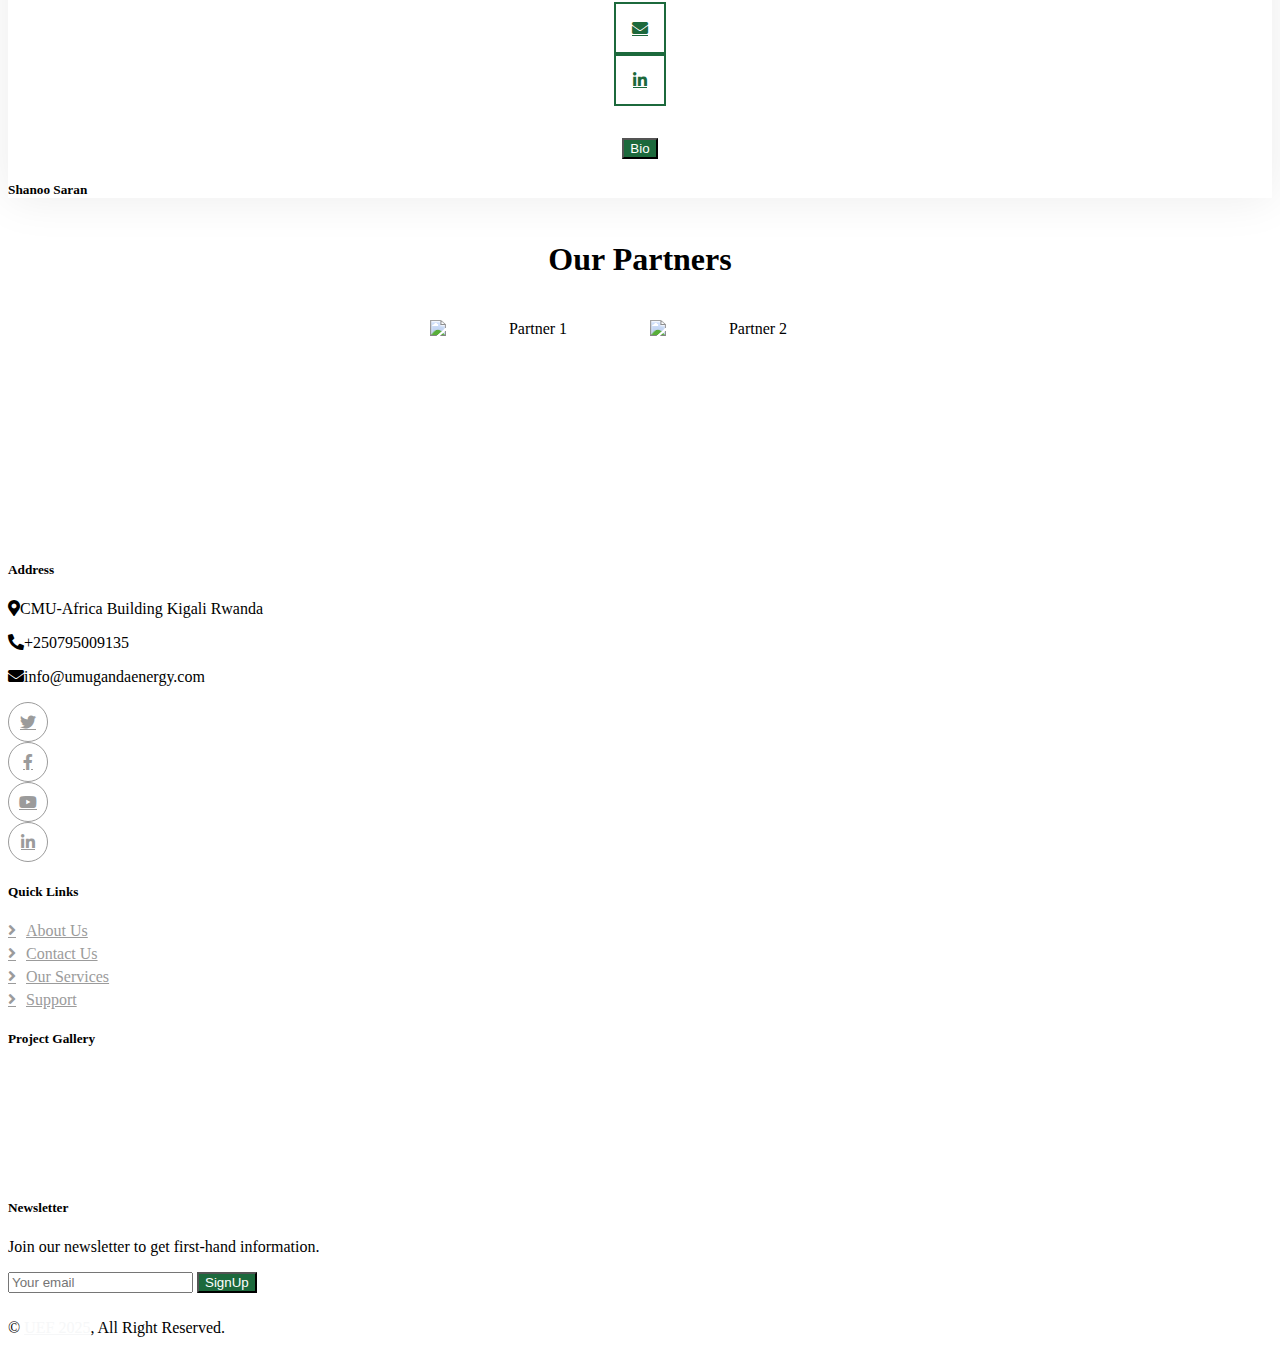
==== commit 1967be34: "Color change and modifications" ====
--- a/about.html
+++ b/about.html
@@ -35,7 +35,7 @@
 <body>
     <!-- Spinner Start -->
     <div id="spinner" class="show bg-white position-fixed translate-middle w-100 vh-100 top-50 start-50 d-flex align-items-center justify-content-center">
-        <div class="spinner-border text-primary" style="width: 3rem; height: 3rem;" role="status">
+        <div class="spinner-border txt-primary" style="width: 3rem; height: 3rem;" role="status">
             <span class="sr-only">Loading...</span>
         </div>
     </div>
@@ -47,28 +47,28 @@
         <div class="row gx-0 d-none d-lg-flex">
             <div class="col-lg-7 px-5 text-start">
                 <div class="h-100 d-inline-flex align-items-center me-4">
-                    <small class="fa fa-map-marker-alt text-primary me-2"></small>
-                    <small>CMU-Africa Building, Kigali Rwanda</small>
+                    <small class="fa fa-map-marker-alt txt-primary me-2"></small>
+                    <small style="color: white;">CMU-Africa Building, Kigali Rwanda</small>
                 </div>
                 <div class="h-100 d-inline-flex align-items-center">
-                    <small class="far fa-clock text-primary me-2"></small>
-                    <small>Mon - Fri : 09.00 AM - 09.00 PM</small>
+                    <small class="far fa-clock txt-primary me-2"></small>
+                    <small style="color: white;">Mon - Fri : 09.00 AM - 09.00 PM</small>
                 </div>
                 <div class="h-100 d-inline-flex align-items-center">
-                    <small class="far fa-clock text-primary me-2"></small>
-                    <small style="text-align: center;">Investment is a RISK. Invest what you can do without!</small>
+                    <small class="far fa-clock txt-primary me-2"></small>
+                    <small style="color: white;">Investment is a RISK. Invest what you can do without!</small>
                 </div>
             </div>
             <div class="col-lg-5 px-5 text-end">
                 <div class="h-100 d-inline-flex align-items-center me-4">
-                    <small class="fa fa-phone-alt text-primary me-2"></small>
-                    <small>+250795009135</small>
+                    <small class="fa fa-phone-alt txt-primary me-2"></small>
+                    <small style="color: white;">+250795009135</small>
                 </div>
                 <div class="h-100 d-inline-flex align-items-center mx-n2">
-                    <a class="btn btn-square btn-link rounded-0 border-0 border-end border-secondary" href=""><i class="fab fa-facebook-f"></i></a>
-                    <a class="btn btn-square btn-link rounded-0 border-0 border-end border-secondary" href=""><i class="fab fa-twitter"></i></a>
-                    <a class="btn btn-square btn-link rounded-0 border-0 border-end border-secondary" href=""><i class="fab fa-linkedin-in"></i></a>
-                    <a class="btn btn-square btn-link rounded-0" href=""><i class="fab fa-linkedin-in"></i></a>
+                    <a class="btn btn-square btn-link rounded-0 border-0 border-end border-secondary txt-primary" href=""><i class="fab fa-facebook-f"></i></a>
+                    <a class="btn btn-square btn-link rounded-0 border-0 border-end border-secondary txt-primary" href=""><i class="fab fa-twitter"></i></a>
+                    <a class="btn btn-square btn-link rounded-0 border-0 border-end border-secondary txt-primary" href=""><i class="fab fa-linkedin-in"></i></a>
+                    <a class="btn btn-square btn-link rounded-0 txt-primary" href=""><i class="fab fa-instagram"></i></a>
                 </div>
             </div>
         </div>
@@ -79,7 +79,7 @@
     <!-- Navbar Start -->
     <nav class="navbar navbar-expand-lg bg-white navbar-light sticky-top p-0">
         <a href="index.html" class="navbar-brand d-flex align-items-center border-end px-4 px-lg-5">
-            <h2 class="m-0 text-primary">UEF</h2>
+            <h2 class="m-0 txt-primary">UEF</h2>
         </a>
         <button type="button" class="navbar-toggler me-4" data-bs-toggle="collapse" data-bs-target="#navbarCollapse">
             <span class="navbar-toggler-icon"></span>
@@ -92,7 +92,7 @@
                 <a href="project.html" class="nav-item nav-link">Projects</a>                
                 <a href="contact.html" class="nav-item nav-link">Contact</a>
             </div>
-            <a href="project.html" class="btn btn-primary rounded-0 py-4 px-lg-5 d-none d-lg-block">Check Project Portfolio<i class="fa fa-arrow-right ms-3"></i></a>
+            <a href="project.html" class="btn txt-primary rounded-0 py-4 px-lg-5 d-none d-lg-block">Check Project Portfolio<i class="fa fa-arrow-right ms-3"></i></a>
         </div>
     </nav>
     <!-- Navbar End -->
@@ -120,21 +120,25 @@
                 <!-- Vision and Mission -->
                 <div class="col-md-6">
                     <div class="mb-4">
-                        <h3 class="text-primary">Our Vision</h3>
-                        <p>To revolutionize renewable energy access for communities in Africa, fostering sustainable growth and empowering lives.</p>
+                        <h3 class="txt-primary">Our Vision</h3>
+                        <blockquote class="blockquote">
+                            <p class="mb-2">"To ignite a renewable energy revolution across Africa, empowering 100 million people with electricity by 2035, driving sustainable growth, and delivering value for our investors."</p>
+                        </blockquote>
                     </div>
                     <div>
-                        <h3 class="text-primary">Our Mission</h3>
-                        <p>To provide financing for innovative and scalable renewable energy solutions, enabling communities and businesses to thrive.</p>
-                    </div>
-                </div>
+                        <h3 class="txt-primary">Our Mission</h3>
+                        <blockquote class="blockquote">
+                            <p class="mb-2">"To empower Africa's energy transition through innovative financing, enabling clean, affordable electricity for communities while delivering sustainable value for our stakeholders."</p>
+                        </blockquote>
+                    </div>
+                </div>              
 
                 <!-- Statistics -->
                 <div class="col-md-6">
                     <div class="row g-4">
                         <div class="col-lg-6 wow fadeIn" data-wow-delay="0.1s">
                             <div class="d-flex align-items-center mb-4">
-                                <div class="btn-lg-square bg-primary rounded-circle me-3">
+                                <div class="btn-lg-square custom-bg-green rounded-circle me-3">
                                     <i class="fa fa-users text-white"></i>
                                 </div>
                                 <h1 class="mb-0" data-toggle="counter-up">3,453</h1>
@@ -144,7 +148,7 @@
                         </div>
                         <div class="col-lg-6 wow fadeIn" data-wow-delay="0.3s">
                             <div class="d-flex align-items-center mb-4">
-                                <div class="btn-lg-square bg-primary rounded-circle me-3">
+                                <div class="btn-lg-square custom-bg-green rounded-circle me-3">
                                     <i class="fa fa-check text-white"></i>
                                 </div>
                                 <h1 class="mb-0" data-toggle="counter-up">782</h1>
@@ -154,7 +158,7 @@
                         </div>
                         <div class="col-lg-6 wow fadeIn" data-wow-delay="0.3s">
                             <div class="d-flex align-items-center mb-4">
-                                <div class="btn-lg-square bg-primary rounded-circle me-3">
+                                <div class="btn-lg-square custom-bg-green rounded-circle me-3">
                                     <i class="fa fa-check text-white"></i>
                                 </div>
                                 <h1 class="mb-0" data-toggle="counter-up">1</h1>
@@ -164,7 +168,7 @@
                         </div>
                         <!-- <div class="col-md-6 col-lg-3 wow fadeIn" data-wow-delay="0.5s">
                             <div class="d-flex align-items-center mb-4">
-                                <div class="btn-lg-square bg-primary rounded-circle me-3">
+                                <div class="btn-lg-square custom-bg-green rounded-circle me-3">
                                     <i class="fa fa-award text-white"></i>
                                 </div>
                                 <h1 class="mb-0" data-toggle="counter-up">1</h1>
@@ -192,12 +196,12 @@
                 </div>
                 <div class="col-lg-6 about-text py-5 wow fadeIn" data-wow-delay="0.5s">
                     <div class="p-lg-5 pe-lg-0">
-                        <h6 class="text-primary">About Us</h6>
+                        <h6 class="txt-primary">About Us</h6>
                         <h1 class="mb-4">Bridging the gap between electricity suppliers and investors</h1>
                         <!-- <p>Renewable Energy </p> -->
                         <p>Umuganda Energy Finance (UEF) is a digital platform that enables global investors to fund solar mini-grid projects in Africa, specifically Rwanda. 
                             With energy data analytics, UEF not only accelerates project delivery but also helps track and optimize electricity usage, ensuring better utilization for households and businesses.</p>
-                        <a href="about.html" class="btn btn-primary rounded-pill py-3 px-5 mt-3">Explore More</a>
+                        <a href="about.html" class="btn custom-bg-green rounded-pill py-3 px-5 mt-3" style="color: white;">Explore More</a>
                     </div>
                 </div>
             </div>
@@ -210,7 +214,7 @@
     <div class="container-xxl py-5">
         <div class="container">
             <div class="text-center mx-auto mb-5 wow fadeInUp" data-wow-delay="0.1s" style="max-width: 600px;">
-                <h6 class="text-primary">Team Member</h6>
+                <h6 class="txt-primary">Team Member</h6>
                 <h1 class="mb-4">Experienced Team Members</h1>
             </div>
             <div class="row g-4">
@@ -220,10 +224,10 @@
                             <img class="img-fluid w-75" src="img/Iyata.jpeg" alt="">
                             <div class="team-social w-25">
                                 <!-- <a class="btn btn-lg-square btn-outline-primary rounded-circle mt-3" href="https://www.facebook.com/adikpeiyata" target="_blank"><i class="fab fa-facebook-f"></i></a> -->
-                                <a class="btn btn-lg-square btn-outline-primary rounded-circle mt-3" href="https://x.com/IyataAnthony" target="_blank"><i class="fab fa-twitter"></i></a>
-                                <a class="btn btn-lg-square btn-outline-primary rounded-circle mt-3" href="https://www.linkedin.com/in/iyata-adikpe/" target="_blank"><i class="fab fa-linkedin-in"></i></a>
+                                <a class="btn btn-lg-square btn-outline-custom rounded-circle mt-3" href="mailto: iadikpe@umugandafinance.africa" target="_blank"><i class="fas fa-envelope"></i></a>
+                                <a class="btn btn-lg-square btn-outline-custom rounded-circle mt-3" href="https://www.linkedin.com/in/iyata-adikpe/" target="_blank"><i class="fab fa-linkedin-in"></i></a>
                                 <p></p>
-                                <button type="button" class="btn btn-primary py-2" onclick="showBio('Iyata.jpeg', 'Iyata Adikpe', 'Team Lead', 
+                                <button type="button" class="btn custom-bg-green py-2" style="color: white;" onclick="showBio('Iyata.jpeg', 'Iyata Adikpe', 'Team Lead', 
                                 'Iyata serves as the team lead for Energy Spark. Iyata is an energy and community development enthusiast with experience working in the FinTech (Gladefinance), ' + 
                                 'energy (Nigerian National Petroleum Company Limited). He is also the co-founder of an EduTech platform - Lawrant Schools. He has an undergraduate degree in Computer Science' + 
                                 ' from Babcock University, Nigeria (2017) and a Masters degree in Electrical and Computer Engineering from Carnegie Mellon University Africa (in view, 2025). His interests are' + 
@@ -245,10 +249,10 @@
                             <img class="img-fluid w-75" src="img/Cynthia.jpeg" alt="">
                             <div class="team-social w-25">
                                 <!-- <a class="btn btn-lg-square btn-outline-primary rounded-circle mt-3" href=""><i class="fab fa-facebook-f"></i></a> -->
-                                <a class="btn btn-lg-square btn-outline-primary rounded-circle mt-3" href="https://x.com/IraduCynthia" target="_blank"><i class="fab fa-twitter"></i></a>
-                                <a class="btn btn-lg-square btn-outline-primary rounded-circle mt-3" href="https://www.linkedin.com/in/ciradu2204/" target="_blank"><i class="fab fa-linkedin-in"></i></a>
+                                <a class="btn btn-lg-square btn-outline-custom rounded-circle mt-3" href="mailto: ciradukunda@umugandafinance.africa" target="_blank"><i class="fas fa-envelope"></i></a>
+                                <a class="btn btn-lg-square btn-outline-custom rounded-circle mt-3" href="https://www.linkedin.com/in/ciradu2204/" target="_blank"><i class="fab fa-linkedin-in"></i></a>
                                 <p></p>
-                                <button type="button" class="btn btn-primary py-2" onclick="showBio('Cynthia.jpeg', 'Cynthia Iradukunda', 'Product Designer', 
+                                <button type="button" class="btn custom-bg-green py-2" style="color: white;" onclick="showBio('Cynthia.jpeg', 'Cynthia Iradukunda', 'Product Designer', 
                                 'Cynthia is a web developer and designer with two years of professional experience. She holds a bachelor’s degree in Computing from Glasgow Caledonian University' + 
                                 ' and is currently pursuing a master’s degree in Information Technology at Carnegie Mellon University Africa with a concentration in software engineering and' + 
                                 'Artificial intelligence. Her interests lie in promoting inclusivity and diversity, particularly in the tech sector, where she is passionate about creating' + 
@@ -268,10 +272,10 @@
                             <img class="img-fluid w-75" src="img/Peace-1.jpeg" alt="">
                             <div class="team-social w-25">
                                 <!-- <a class="btn btn-lg-square btn-outline-primary rounded-circle mt-3" href="https://www.facebook.com/bakare.peace.5/" target="_blank"><i class="fab fa-facebook-f"></i></a> -->
-                                <a class="btn btn-lg-square btn-outline-primary rounded-circle mt-3" href="https://x.com/Peaceoluwaa" target="_blank"><i class="fab fa-twitter"></i></a>
-                                <a class="btn btn-lg-square btn-outline-primary rounded-circle mt-3" href="https://www.linkedin.com/in/bakarepeace/" target="_blank"><i class="fab fa-linkedin-in"></i></a>
+                                <a class="btn btn-lg-square btn-outline-custom rounded-circle mt-3" href="mailto: pbakare@umugandafinance.africa" target="_blank"><i class="fas fa-envelope"></i></a>
+                                <a class="btn btn-lg-square btn-outline-custom rounded-circle mt-3" href="https://www.linkedin.com/in/bakarepeace/" target="_blank"><i class="fab fa-linkedin-in"></i></a>
                                 <p></p>
-                                <button type="button" class="btn btn-primary py-2" onclick="showBio('Peace-1.jpeg', 'Peace Bakare', 'Software Engineer', 
+                                <button type="button" class="btn custom-bg-green py-2" style="color: white;" onclick="showBio('Peace-1.jpeg', 'Peace Bakare', 'Software Engineer', 
                                 'Peace is a mid-level software engineer with over 3 years of professional software development experience in both the FinTech and HealthTech sectors. ' +
                                 'He is a graduate of computer science from the University of Lagos and currently pursuing a master’s degree in Information Technology at' + 
                                 ' Carnegie Mellon University Africa with a focus on the privacy-preservation of artificial intelligence models' + 
@@ -291,10 +295,10 @@
                             <img class="img-fluid w-75" src="img/Gasigwa.png" alt="">
                             <div class="team-social w-25">
                                 <!-- <a class="btn btn-lg-square btn-outline-primary rounded-circle mt-3" href=""><i class="fab fa-facebook-f"></i></a> -->
-                                <a class="btn btn-lg-square btn-outline-primary rounded-circle mt-3" href="https://x.com/GasigwaThe60130" target="_blank"><i class="fab fa-twitter"></i></a>
-                                <a class="btn btn-lg-square btn-outline-primary rounded-circle mt-3" href="https://www.linkedin.com/in/gasigwa-theogene-ab43741b6/" target="_blank"><i class="fab fa-linkedin-in"></i></a>
+                                <a class="btn btn-lg-square btn-outline-custom rounded-circle mt-3" href="mailto: tgasigwa@umugandafinance.africa" target="_blank"><i class="fas fa-envelope"></i></a>
+                                <a class="btn btn-lg-square btn-outline-custom rounded-circle mt-3" href="https://www.linkedin.com/in/gasigwa-theogene-ab43741b6/" target="_blank"><i class="fab fa-linkedin-in"></i></a>
                                 <p></p>
-                                <button type="button" class="btn btn-primary py-2" onclick="showBio('Gasigwa.png', 'Theogene Gasigwa', 'Energy Expert', 
+                                <button type="button" class="btn custom-bg-green py-2" style="color: white;" onclick="showBio('Gasigwa.png', 'Theogene Gasigwa', 'Energy Expert', 
                                 'Theogene Gasigwa is an experienced electrical power engineer certified by Rwanda Regulatory Agency (RURA) for systems up to 30kV and the Institute of Engineers Rwanda (IER)'+ 
                                 ' as a professional technician. He has worked on high-impact telecommunication and electrical projects, including Airtel Rwanda’s Carrier Aggregation, 4G upgrades,'+ 
                                 ' and the ongoing 4th sector addition with Innovis Rwanda. Through work experiences with Rwanda Energy Group (EUCL and EDCL), he developed expertise in power systems,'+ 
@@ -319,7 +323,7 @@
     <div class="container-xxl py-5">
         <div class="container">
             <div class="text-center mx-auto mb-5 wow fadeInUp" data-wow-delay="0.1s" style="max-width: 600px;">
-                <h6 class="text-primary">Advisory Group</h6>
+                <h6 class="txt-primary">Advisory Group</h6>
                 <h1 class="mb-4">Experienced Advisory Group</h1>
             </div>
             <div class="row g-4">
@@ -329,10 +333,10 @@
                             <img class="img-fluid w-75" src="img/shanoo.jpeg" alt="">
                             <div class="team-social w-25">
                                 <!-- <a class="btn btn-lg-square btn-outline-primary rounded-circle mt-3" href=""><i class="fab fa-facebook-f"></i></a> -->
-                                <a class="btn btn-lg-square btn-outline-primary rounded-circle mt-3" href=""><i class="fab fa-twitter"></i></a>
-                                <a class="btn btn-lg-square btn-outline-primary rounded-circle mt-3" href="https://www.linkedin.com/in/shanoosaran/" target="_blank"><i class="fab fa-linkedin-in"></i></a>
+                                <a class="btn btn-lg-square btn-outline-custom rounded-circle mt-3" href="ssaran@umugandafinance.africa"><i class="fas fa-envelope"></i></a>
+                                <a class="btn btn-lg-square btn-outline-custom rounded-circle mt-3" href="https://www.linkedin.com/in/shanoosaran/" target="_blank"><i class="fab fa-linkedin-in"></i></a>
                                 <p></p>
-                                <button type="button" class="btn btn-primary py-2" onclick="showBio('shanoo.jpeg', 'Shanoo Saran', 'Advisor', 
+                                <button type="button" class="btn custom-bg-green py-2" style="color: white;" onclick="showBio('shanoo.jpeg', 'Shanoo Saran', 'Advisor', 
                                 'Shanoo Saran is an operations and partnerships strategist with 15 years experience in the food & agriculture and development sectors,' + 
                                 'having worked and lived across four continents. Formerly the co-founder and COO of the Farm to Market Alliance - recognized amongst Fast Company’s 2019 Most Innovative Companies in Africa,' + 
                                 ' Shanoo has held senior positions in international development organizations and worked closely with the leadership of government, public and private sector.' + 
@@ -437,7 +441,7 @@
                     <p>Join our newsletter to get first-hand information.</p>
                     <div class="position-relative mx-auto" style="max-width: 400px;">
                         <input class="form-control border-0 w-100 py-3 ps-4 pe-5" type="text" placeholder="Your email">
-                        <button type="button" class="btn btn-primary py-2 position-absolute top-0 end-0 mt-2 me-2">SignUp</button>
+                        <button type="button" class="btn custom-bg-green py-2 position-absolute top-0 end-0 mt-2 me-2" style="color: white;">SignUp</button>
                     </div>
                 </div>
             </div>
@@ -499,7 +503,7 @@
     </script>
 
     <!-- Back to Top -->
-    <a href="#" class="btn btn-lg btn-primary btn-lg-square rounded-circle back-to-top"><i class="bi bi-arrow-up"></i></a>
+    <a href="#" class="btn btn-lg custom-bg-green btn-lg-square rounded-circle back-to-top" style="color: white;"><i class="bi bi-arrow-up"></i></a>
 
 
     <!-- JavaScript Libraries -->
--- a/css/style.css
+++ b/css/style.css
@@ -1,8 +1,12 @@
 /********** Template CSS **********/
 :root {
-    --primary: #32C36C;
+    --primary: #1c693c;
     --light: #F6F7F8;
     --dark: #1A2A36;
+}
+
+.txt-primary {
+    color: #1c693c;
 }
 
 .fw-medium {
@@ -217,8 +221,23 @@
     transition: .5s;
 }
 
-.page-header {
-    background: linear-gradient(rgba(0, 0, 0, .1), rgba(0, 0, 0, .1)), url(../img/carousel-2.jpg) center center no-repeat;
+.page-header-about {
+    background: linear-gradient(rgba(0, 0, 0, .1), rgba(0, 0, 0, .1)), url(../img/about-us-banner.png) center center no-repeat;
+    background-size: cover;
+}
+
+.page-header-services {
+    background: linear-gradient(rgba(0, 0, 0, .1), rgba(0, 0, 0, .1)), url(../img/our-services.jpg) center center no-repeat;
+    background-size: cover;
+}
+
+.page-header-contact {
+    background: linear-gradient(rgba(0, 0, 0, .1), rgba(0, 0, 0, .1)), url(../img/contact-us.jpeg) center center no-repeat;
+    background-size: cover;
+}
+
+.page-header-projects {
+    background: linear-gradient(rgba(0, 0, 0, .1), rgba(0, 0, 0, .1)), url(../img/projects-energy.webp) center center no-repeat;
     background-size: cover;
 }
 
@@ -711,4 +730,36 @@
 
 .bio-modal-body .pl-4 {
     padding-left: 1.5rem;
+}
+
+/*** Index Page Slide Carousel ***/
+.highlighted-text {
+    display: inline-block;
+    background-color:#1c693c;
+    padding: 10px 20px;
+    border-radius: 30px;
+    white-space: pre-line;
+}
+
+.custom-bg-green {
+    background-color: #1c693c !important;
+}
+
+/* Custom button outline */
+.btn-outline-custom {
+    border: 2px solid #1c693c;
+    color: #1c693c;
+}
+
+/* Hover effect */
+.btn-outline-custom:hover {
+    background-color: #1c693c;
+    color: white;
+}
+
+.blockquote {
+    font-style: italic;
+    border-left: 4px solid #1c693c;
+    padding-left: 15px;
+    color: #555;
 }